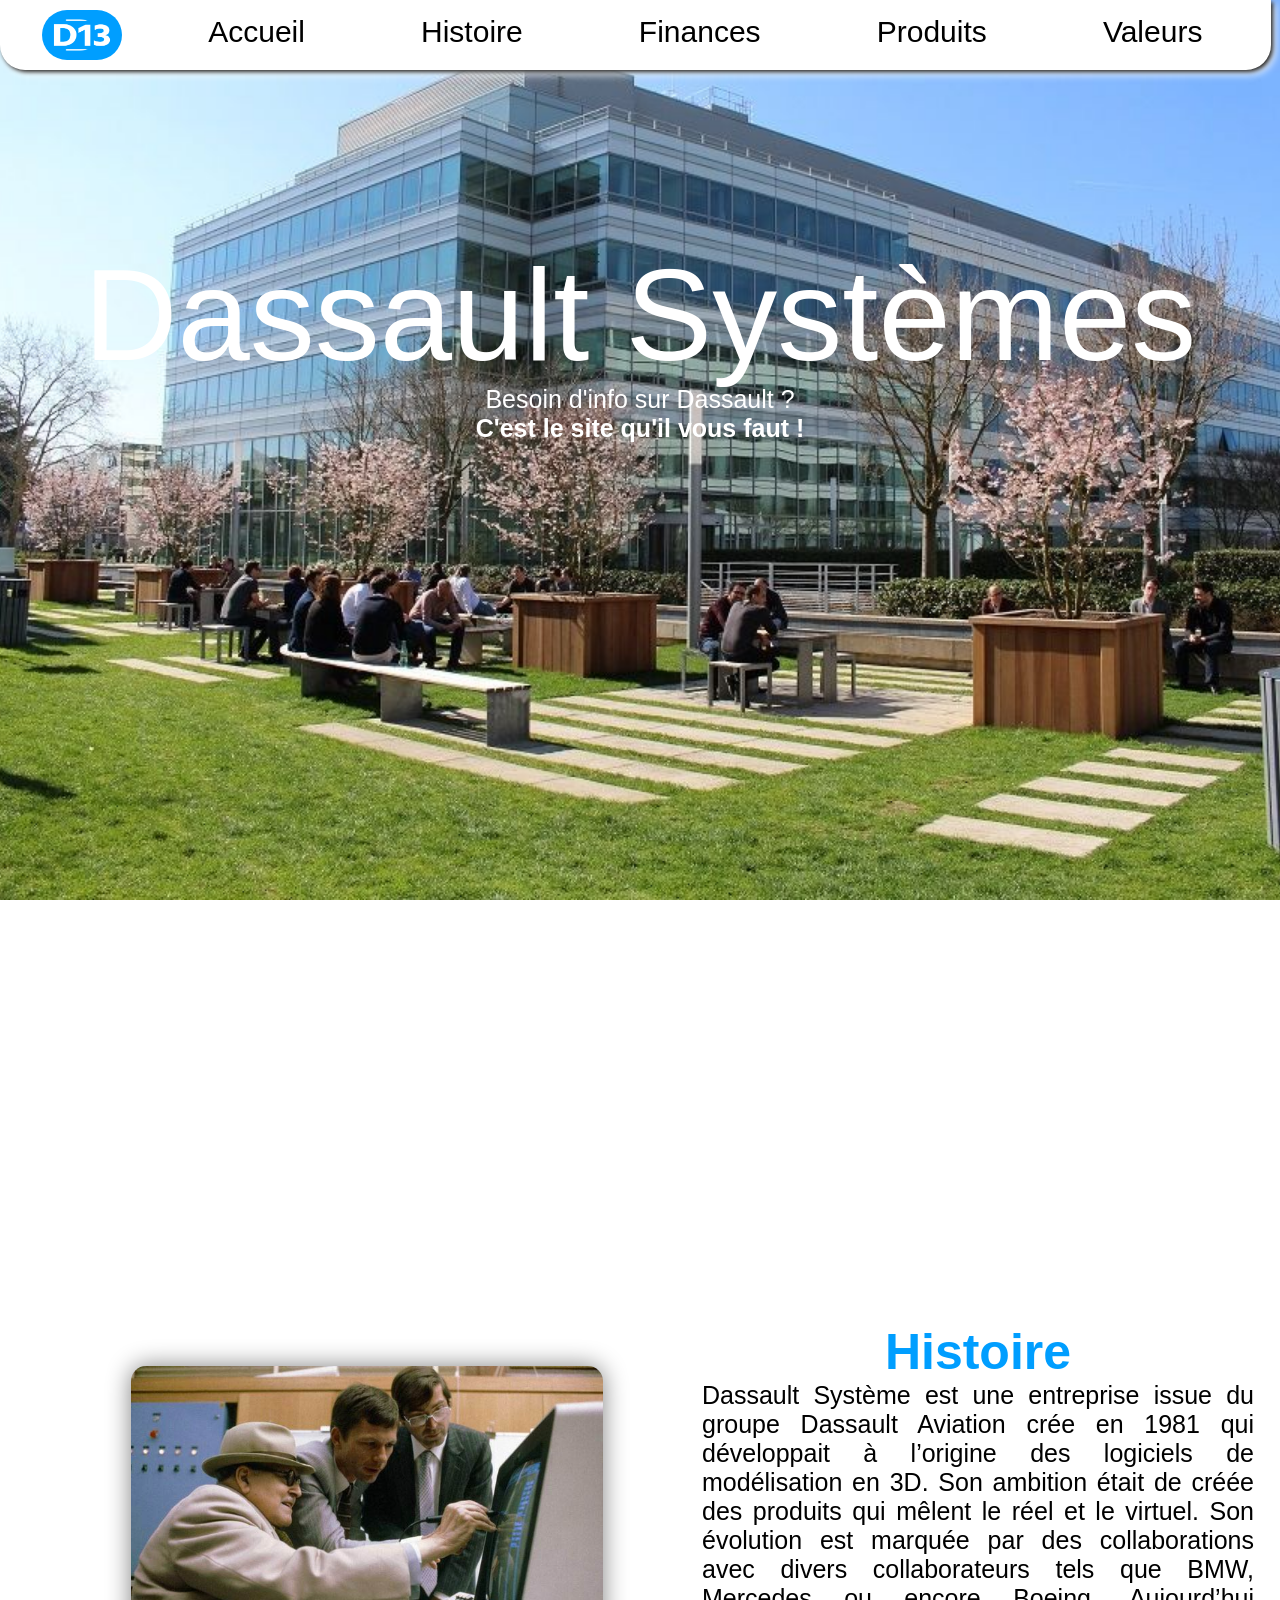
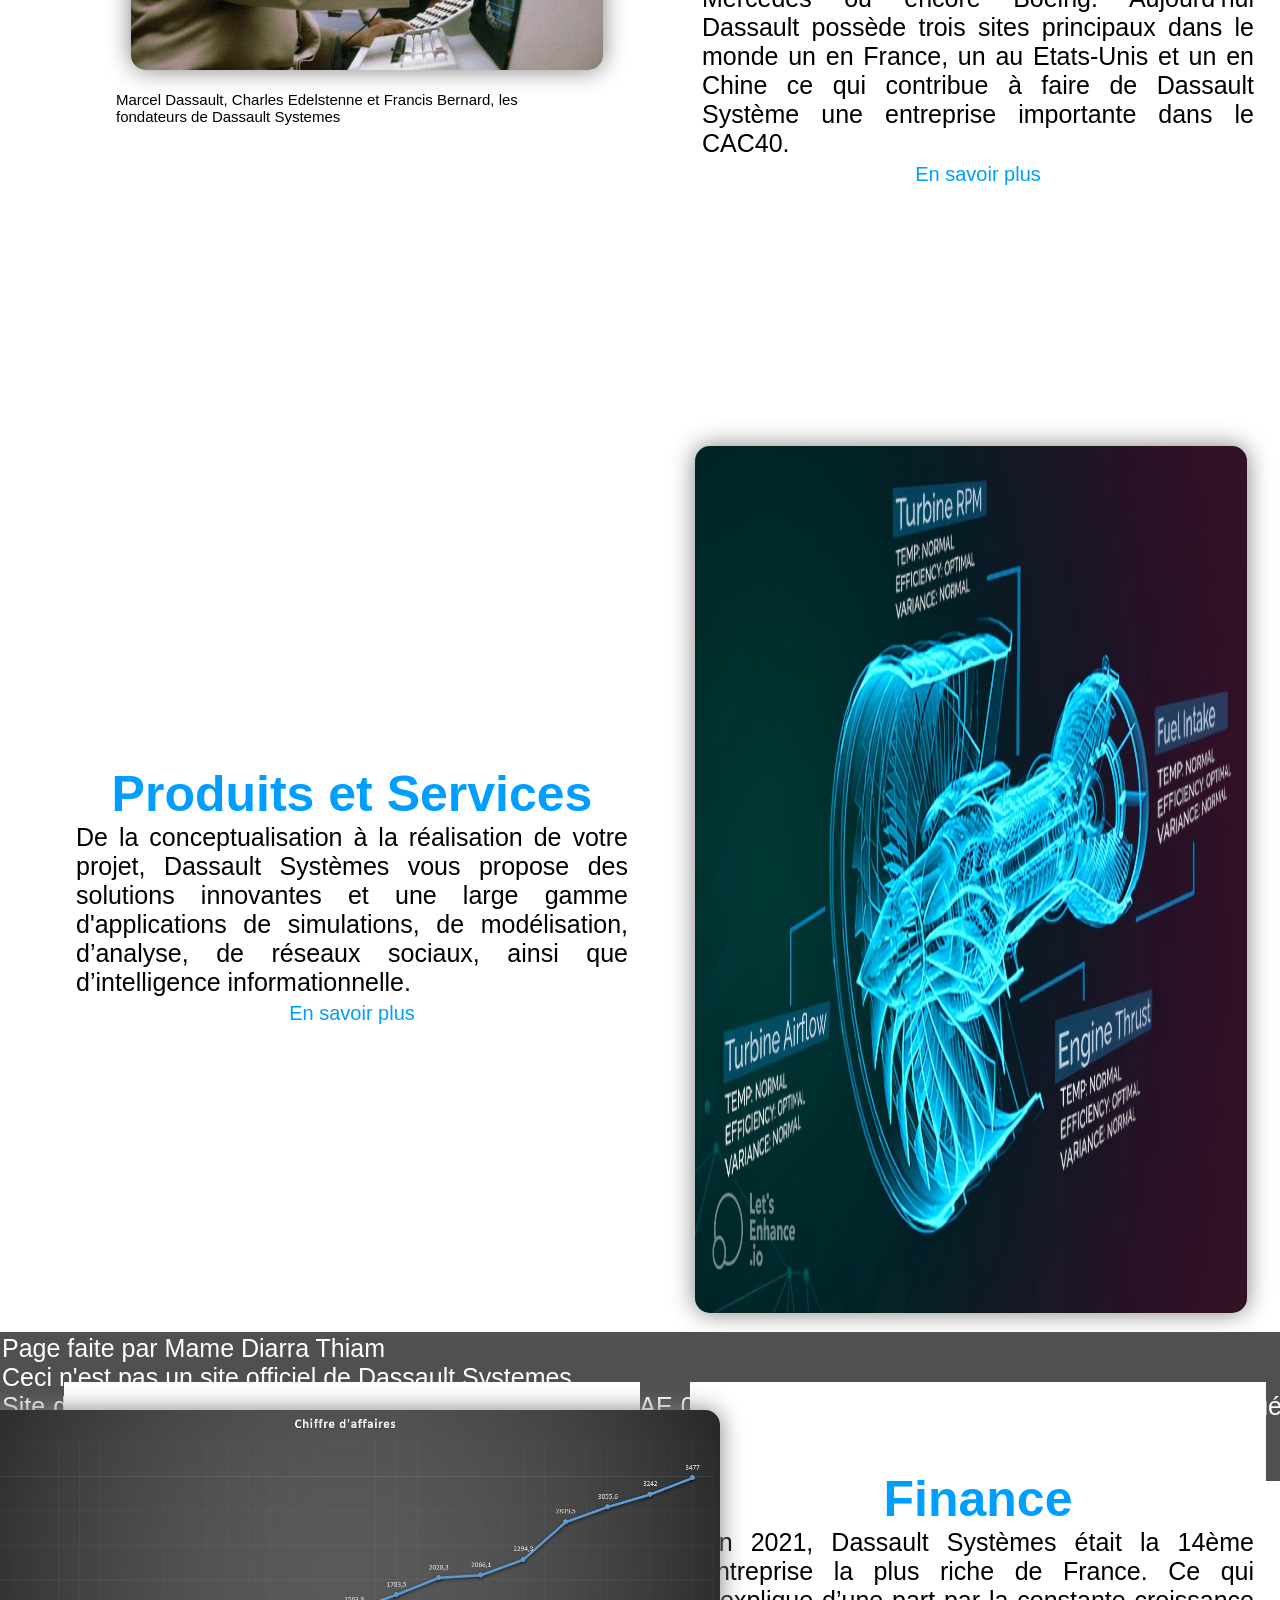
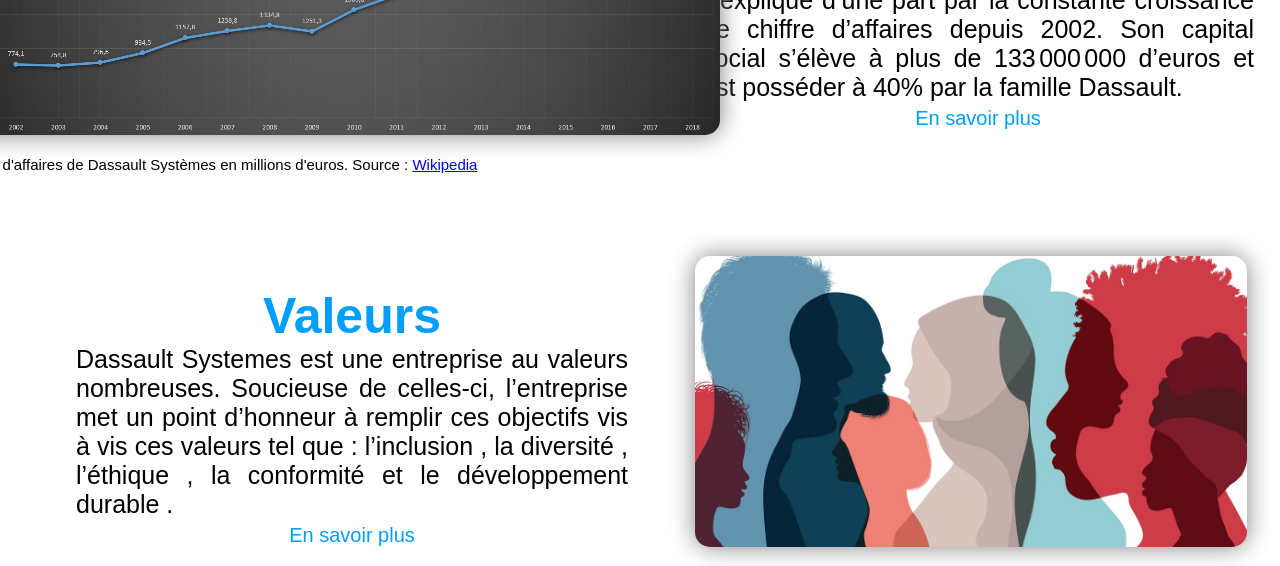
==== index.html @ 816ab28d "Merge branch 'dev2' of https://github.com/Degree13/degree13.github.io into dev2" ====
<!DOCTYPE html>
<html lang="fr">
<head>
    <meta charset="UTF-8">
    <link href="Accueil/Styles/styles_accueil.css" rel="stylesheet" type="text/css">
    <title>Accueil</title>
    <link rel="icon" type="image/x-icon" href="favicon.ico">
</head>
<body>
    <nav class="menu">
        <img class="logo" src="Accueil/Divers/logo.png" alt="logo" width="50px" height="50px">
        <a class="item" href="index.html" color=black>
            Accueil
            <div class="souligne"></div>
        </a>
        <a class="item" href="Histoire/histoire.html" color:black>
            Histoire
            <div class="souligne"></div>
        </a>
            
        <a class="item" href="Finances/finances.html" color:black>
            Finances
            <div class="souligne"></div>
        </a>
        <a class="item" href="Produits/produits.html" color:black>
            Produits
            <div class="souligne"></div>
        </a>
        <a class="item" href="Valeurs/valeurs.html" color:black>
            Valeurs
            <div class="souligne"></div>
        </a>
    </nav>

    <div class="contenant_premier_page">
        <div class="parallax"></div>
        <div class="titre_article">
            Dassault Systèmes
        </div>
        <div class="texte_article">
            Besoin d'info sur Dassault ? <br>
           <strong>C'est le site qu'il vous faut !</strong> 
        </div>
    </div>

    <ul class="grid">
        <li>
            <figure>
            <p>
                <img class="image" src="Accueil/Divers/histoire-dassault-systeme.jpg" alt="image en lien avec l'histoire de Dassault" />
                <figcaption>
                    Marcel Dassault, Charles Edelstenne et Francis Bernard, les fondateurs de Dassault Systemes
                </figcaption>
            </p>
            </figure>
        </li>
        <li>
            <div class="text">
                <h3>Histoire </h3>
                <p>
                    Dassault Système est une entreprise issue du groupe Dassault Aviation crée en 1981 qui développait à l’origine des logiciels de modélisation en 3D. Son ambition était de créée des produits qui mêlent le réel et le virtuel. Son évolution est marquée par des collaborations avec divers collaborateurs tels que BMW, Mercedes ou encore Boeing. Aujourd’hui Dassault possède trois sites principaux dans le monde un en France, un au Etats-Unis et un en Chine ce qui contribue à faire de Dassault Système une entreprise importante dans le CAC40.    
                </p>
                <a href="Histoire/histoire.html" class="lire_suite">En savoir plus</a>
            </div>
        </li>

        <li>
            <div class="text">
                <h3>Produits et Services </h3>
                <p> 
                    De la conceptualisation à la réalisation de votre projet, Dassault Systèmes vous propose des solutions innovantes et une large gamme d'applications de simulations, de modélisation, d’analyse, de réseaux sociaux, ainsi que d’intelligence informationnelle.
                </p>
                <a href="Produits/produits.html" class="lire_suite">En savoir plus</a>
            </div>

        </li>
        <li>
            <img class="image" src="Accueil/Divers/produits-dassault-systeme.jpg" alt="image en lien avec le texte à gauche" />
        </li>
        

        <li>
            <figure>
                <p>
                    <img class="image_finance" src="Accueil/Divers/finance-dassault-systeme.jpg" alt="image en lien avec le texte à gauche" />
                    <figcaption>
                    Chiffre d'affaires de Dassault Systèmes en millions d'euros. 
                    Source : <a href="https://fr.wikipedia.org/wiki/Dassault_Syst%C3%A8mes">Wikipedia</a>
                    </figcaption>
                </p>
            </figure>  
        </li>
        <li>
            <div class="text">
                <h3>Finance </h3>
                <p>  
                    En 2021, Dassault Systèmes était la 14ème entreprise la plus riche de France. Ce qui s’explique d’une part par la constante croissance de chiffre d’affaires depuis 2002. Son capital social s’élève à plus de 133 000 000 d’euros et est posséder à 40% par la famille Dassault. 
                    
                </p>
                <a href="Finances/finances.html" class="lire_suite">En savoir plus</a>
            </div>
        </li>

        <li>
            <div class="text">
                <h3>Valeurs </h3>
                <p>
                    Dassault Systemes est une entreprise au valeurs nombreuses. Soucieuse de celles-ci, l’entreprise met un point d’honneur à remplir ces objectifs vis à vis ces valeurs tel que : l’inclusion , la diversité , l’éthique , la conformité et le développement durable .
                </p>
                <a href="Valeurs/valeurs.html" class="lire_suite">En savoir plus</a>
            </div>
        </li>
        <li>
            <img class="image" src="Accueil/Divers/valeurs-dassault-systeme.jpg" alt="image en lien avec le texte à gauche" />    
        </li>
       </ul>

       <footer>
            <p class="p_footer">
                Page faite par Mame Diarra Thiam <br>
                Ceci n'est pas un site officiel de Dassault Systemes <br>
                Site de présentation de Dassault Systemes fait pour la SAE 05-06 de 2022 par le groupe 13 de la S1C1 constitué de : <br>
                Arthur , Manon , Mame Diarra et Noah
            </p>
       </footer>

</body>
</html>
---- Accueil/Styles/styles_accueil.css ----
@font-face{
    font-family: '3ds';
    src: url('3ds Regular.ttf');
}

body{
    font-family: "3ds", Arial , sans-serif;
    margin: 0;
}


.menu{
    color: #009eff;
    width : 97.7vw;
    display: flex;
    justify-content: space-around;
    border: 2px;
    font-size: 30px;
    overflow: hidden;
    padding: 10px;
    background-color: white;
    position:fixed;
    z-index: 500;
    border-radius: 0px 0px 25px 25px;
    box-shadow: 2px 2px 4px rgb(35, 35, 35), 4px 4px 8px rgb(255, 255, 255);
}

.item{
    text-decoration: none;
    margin-top:5px;
    margin-right:30px;
    margin-left:30px;
    color:black;
    text-justify: auto;
}

.logo{
    display: flex;
    min-width: 80px;
    min-height: 50px;
    padding: 0%;
    margin-left: 4px;
    border-radius: 25px 25px 25px 25px;
    width:50px;
    height:50px;
}

.souligne{
    height: 3px;
    background-color: #009eff;
    width: 0;
    transition: 1s;
}

a:hover>.souligne{
    width: 100%;
}

.parallax{
    background-image: url("../Divers/campus-dassault-systeme.jpg");
    min-height: 100vh; 
    background-attachment: fixed;
    background-position: center;
    background-repeat: no-repeat;
    background-size: cover;
  }

.titre-article{
    position: absolute;
    color: white;
    font-size: 80px;
    white-space: nowrap;
    position: absolute;
    top: 55%;
    left: 50%;
    transform: translate(-50%, -50%);
    text-shadow: 2px 2px 4px rgb(35, 35, 35), 4px 4px 8px rgb(255, 255, 255);
}

.image_article{
    width: 100%;
    height: 50%;
    filter: brightness(70%);
    margin-bottom: -100px;
}

.contenant_premier_page{
    position: relative;
    text-align: center;
    margin-bottom: 200px;
}

.titre_article{
    position: absolute;
    text-align: center;
    top: 35%;
    left: 50%;
    transform: translate(-50%, -50%);
    color: white;
    font-family: Arial;
    font-size: 130px;
    white-space: nowrap;
}

.texte_article{
    position: absolute;
    top : 46%;
    left: 50%;
    transform: translate(-50%, -50%);
    color: white;
    font-family: Arial;
    font-size: 25px;
}

h3{
    font-size: 50px;
    text-align: left;
    color: #009eff;
    padding-top: 4%;
    margin: 0;
    text-align: center;
}

p{
    font-size: 25px;
    text-align: justify;
    margin: 0;
}

figcaption {
    color: #000000;
    text-align: left;
    font-size: 15px;
    margin-top: 0px;
    margin-bottom: 0px;
}

.image{
    margin: 0 30px 15px 15px;
    width: 100%;
    height: 100%;
    display: flex;
    display: inline-block;
    border-radius: 15px 15px 15px 15px;
    text-align: center;
    filter: drop-shadow(0 0 0.75rem gray);
}

footer{
    background:#505050;
    width:100%;
    height:auto;
    text-align: center;
    color: white;
    bottom: 0;
    margin-top: 50px;
    margin-bottom: -15px;
    padding: 2px;
}

.lire_suite{
    color: #009eff;
    background: white ;
    border: 1px solid transparent;
    text-decoration: none;
    border-radius: 10px 10px 10px 10px;
    font-size: 20px;
    padding: 4px;
    justify-content: center;
    display: flex;
}

.lire_suite:hover{
    background-color:#009eff ;
    color: white;
    border-radius: 5px 5px 5px 5px;
}

.grid{
    display:grid; /* le fameux */
    grid-template-columns:50% 50%; /* 3 colonnes de largeur différente */
    grid-template-rows:50% 50%; /* 2 rangées */
    grid-gap:12px; /* gouttière   */
    gap:12px; /* gouttière (mettre les deux lignes)*/
    padding:0; 
    margin-left: 5%;
    margin-right: 5%;
    margin-top: 0;
    margin-bottom: 0;
    grid-gap: 50px;
  }
  
.grid>li{
    padding:12px;
    margin:0;
    background: white;
    margin:0;
    display:flex;
    justify-content: center;
    align-items: center;
}

.text{
    vertical-align: middle;
}

.image_finance{
    margin: 0 30px 15px 15px;
    width: 750px;
    height: 325px;
    display: flex;
    display: inline-block;
    border-radius: 15px 15px 15px 15px;
    text-align: center;
    filter: drop-shadow(0 0 0.75rem gray);
}
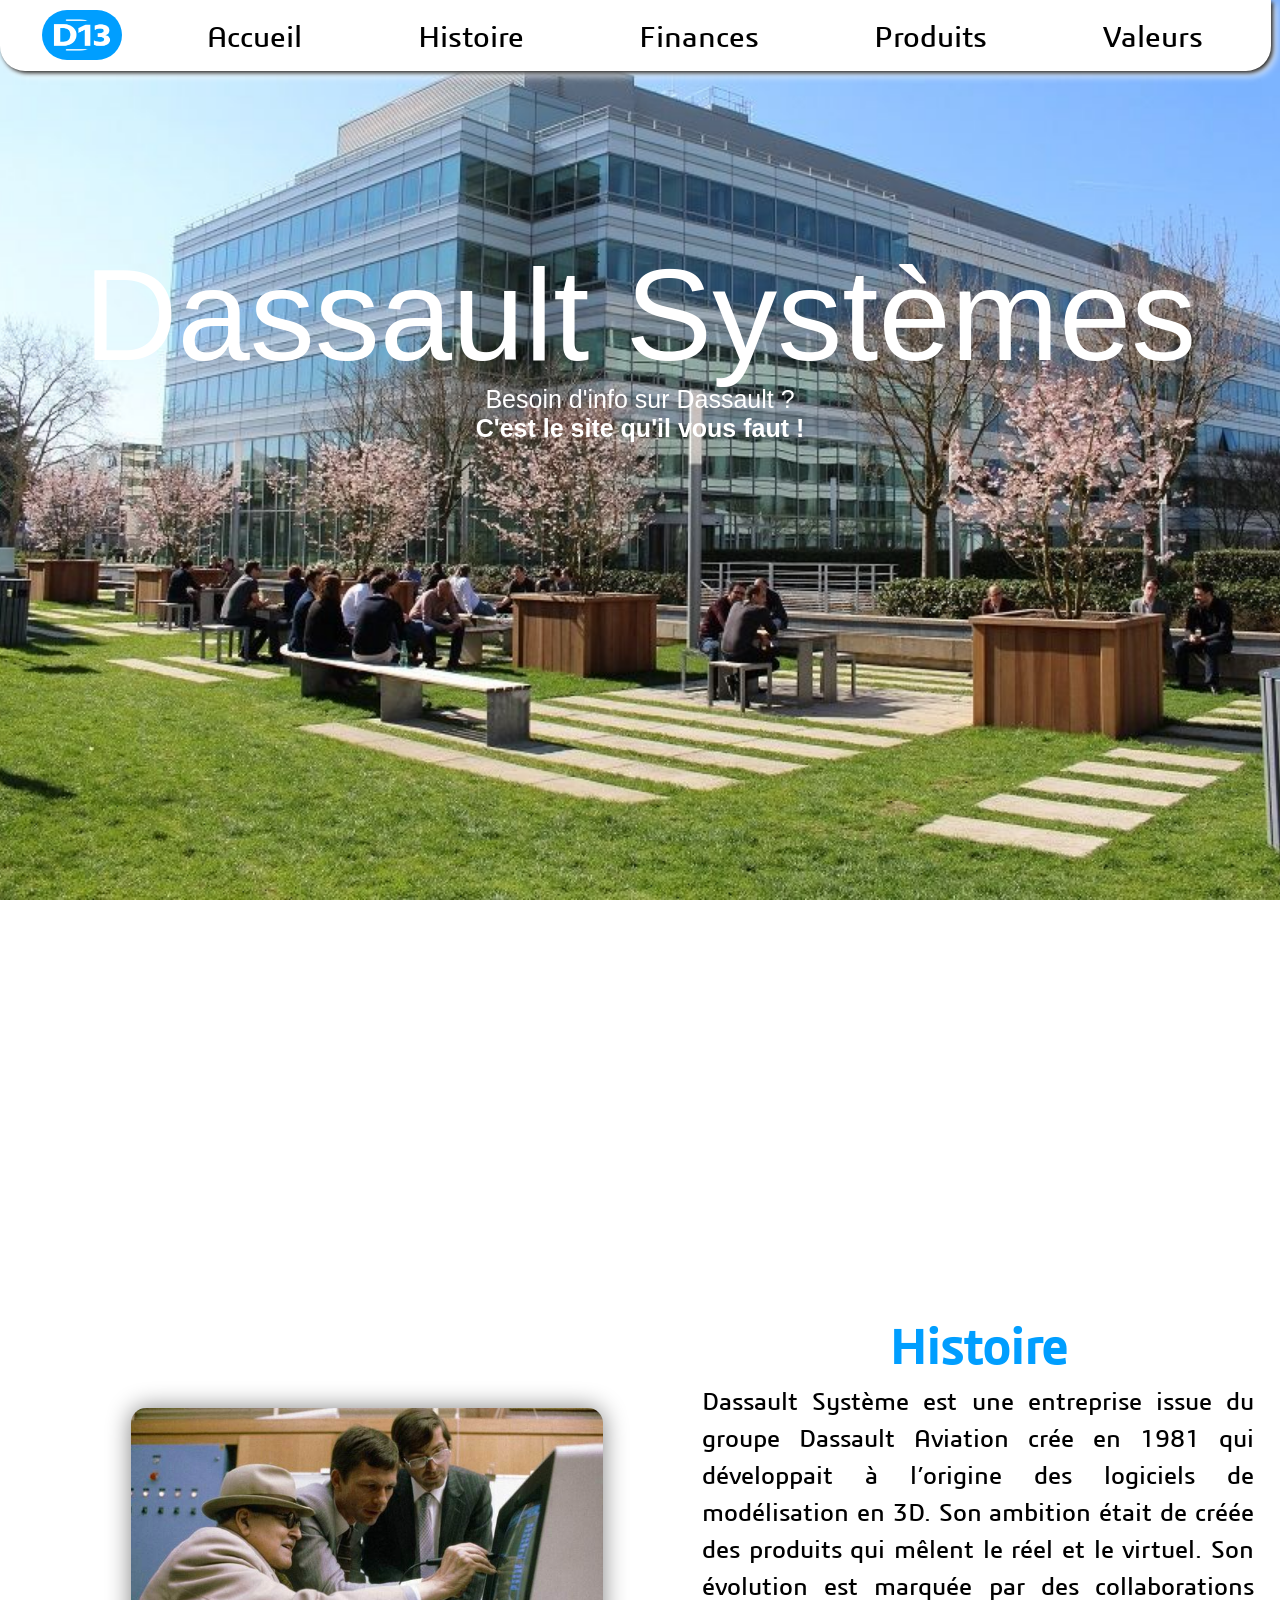
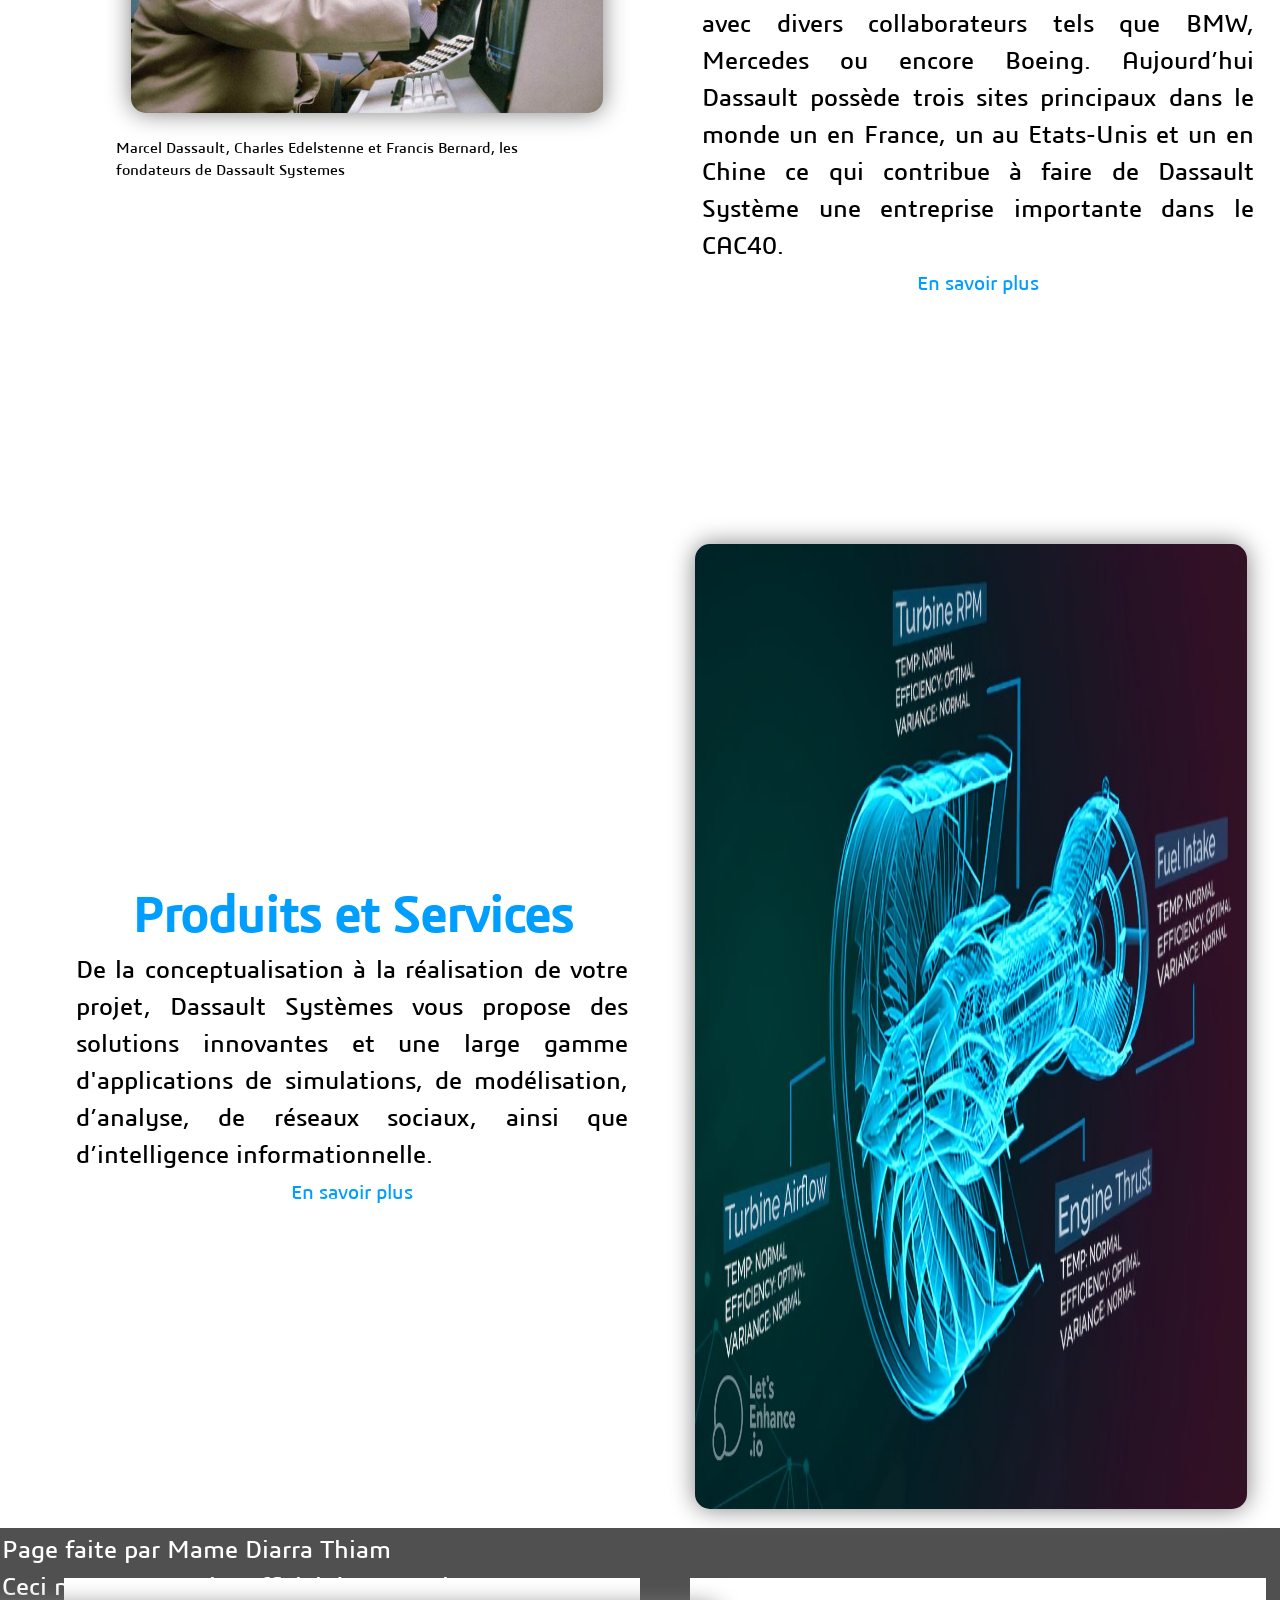
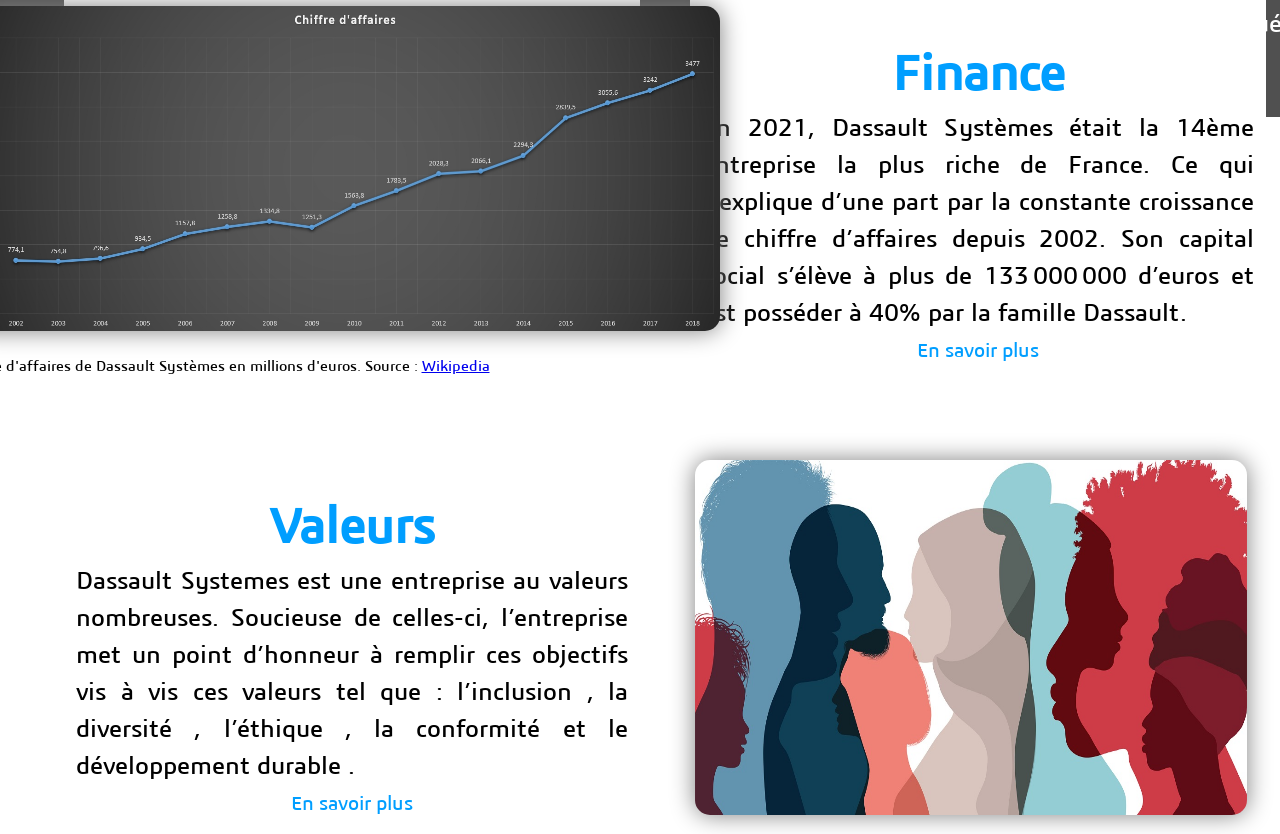
==== commit bcfdf404: "V Final 1" ====
--- a/index.html
+++ b/index.html
@@ -4,7 +4,6 @@
     <meta charset="UTF-8">
     <link href="Accueil/Styles/styles_accueil.css" rel="stylesheet" type="text/css">
     <title>Accueil</title>
-    <link rel="icon" type="image/x-icon" href="favicon.ico">
 </head>
 <body>
     <nav class="menu">
--- a/Accueil/Styles/styles_accueil.css
+++ b/Accueil/Styles/styles_accueil.css
@@ -7,7 +7,6 @@
     font-family: "3ds", Arial , sans-serif;
     margin: 0;
 }
-
 
 .menu{
     color: #009eff;
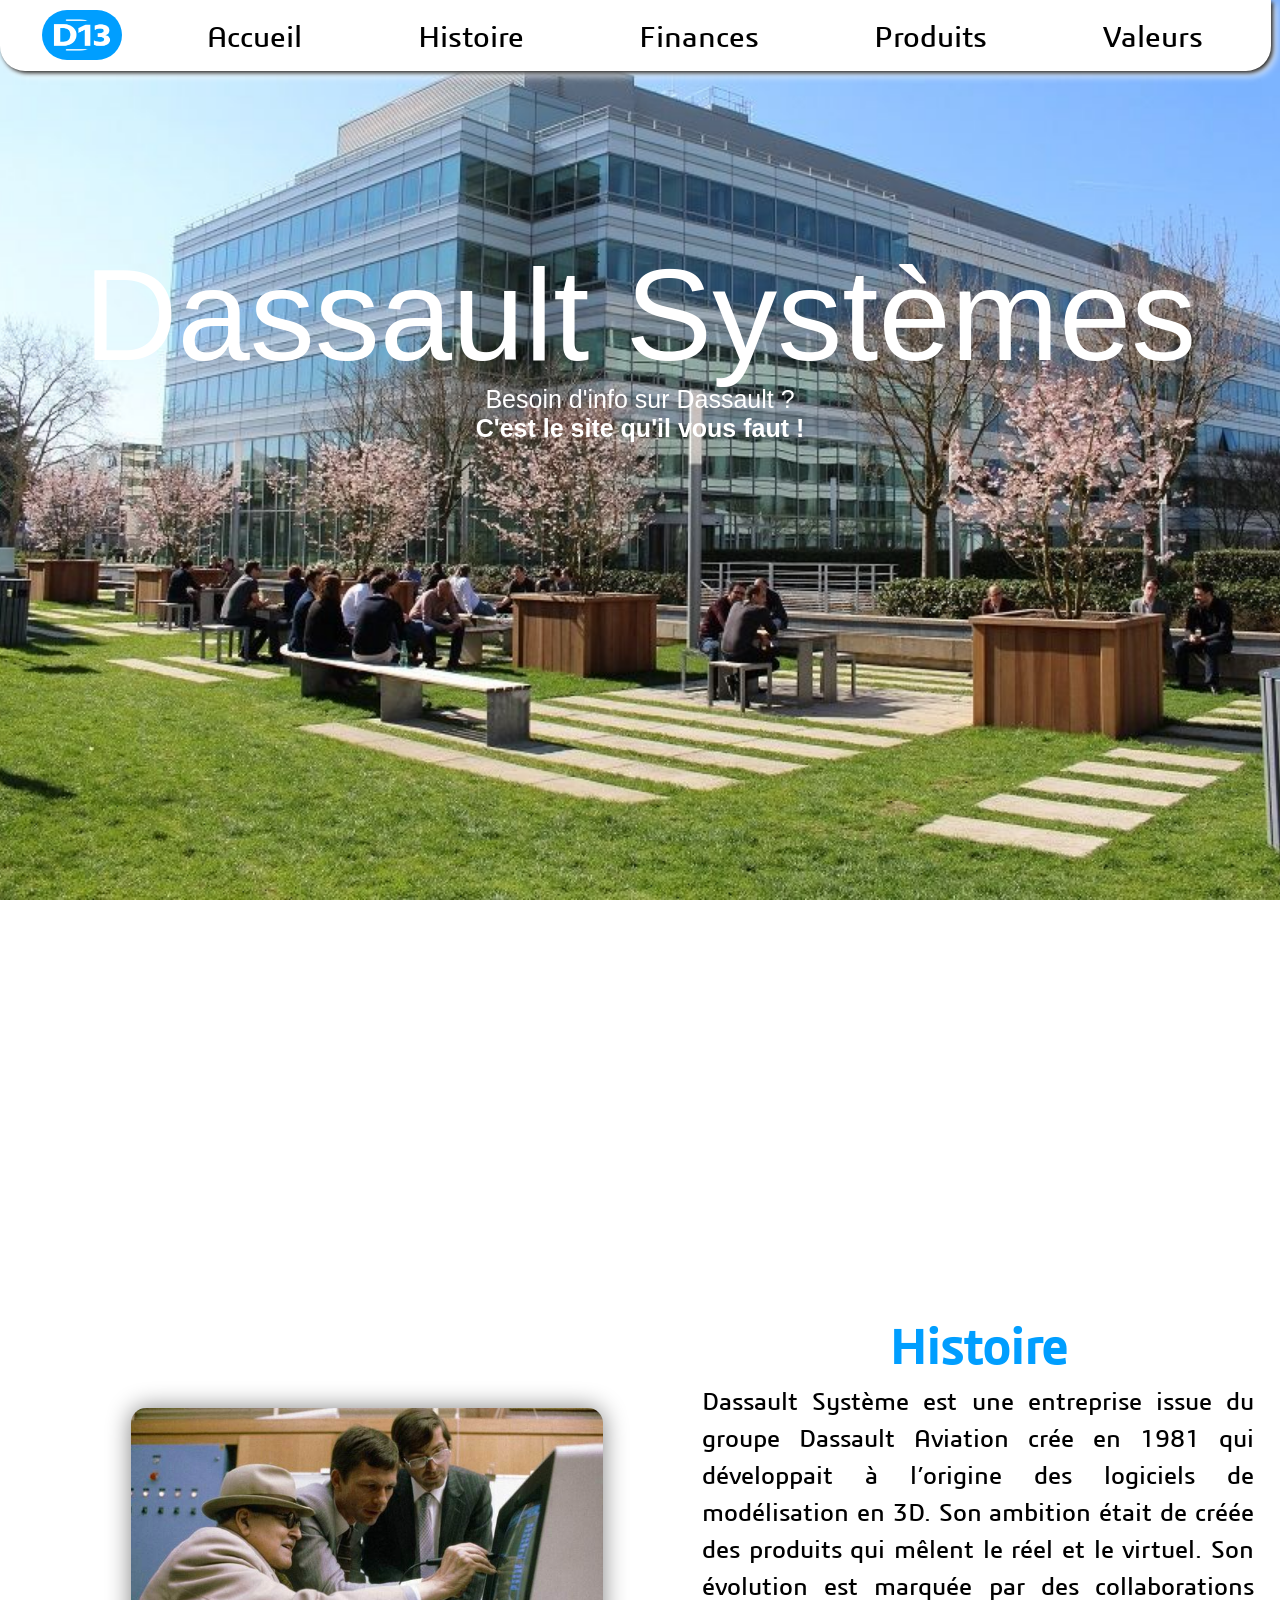
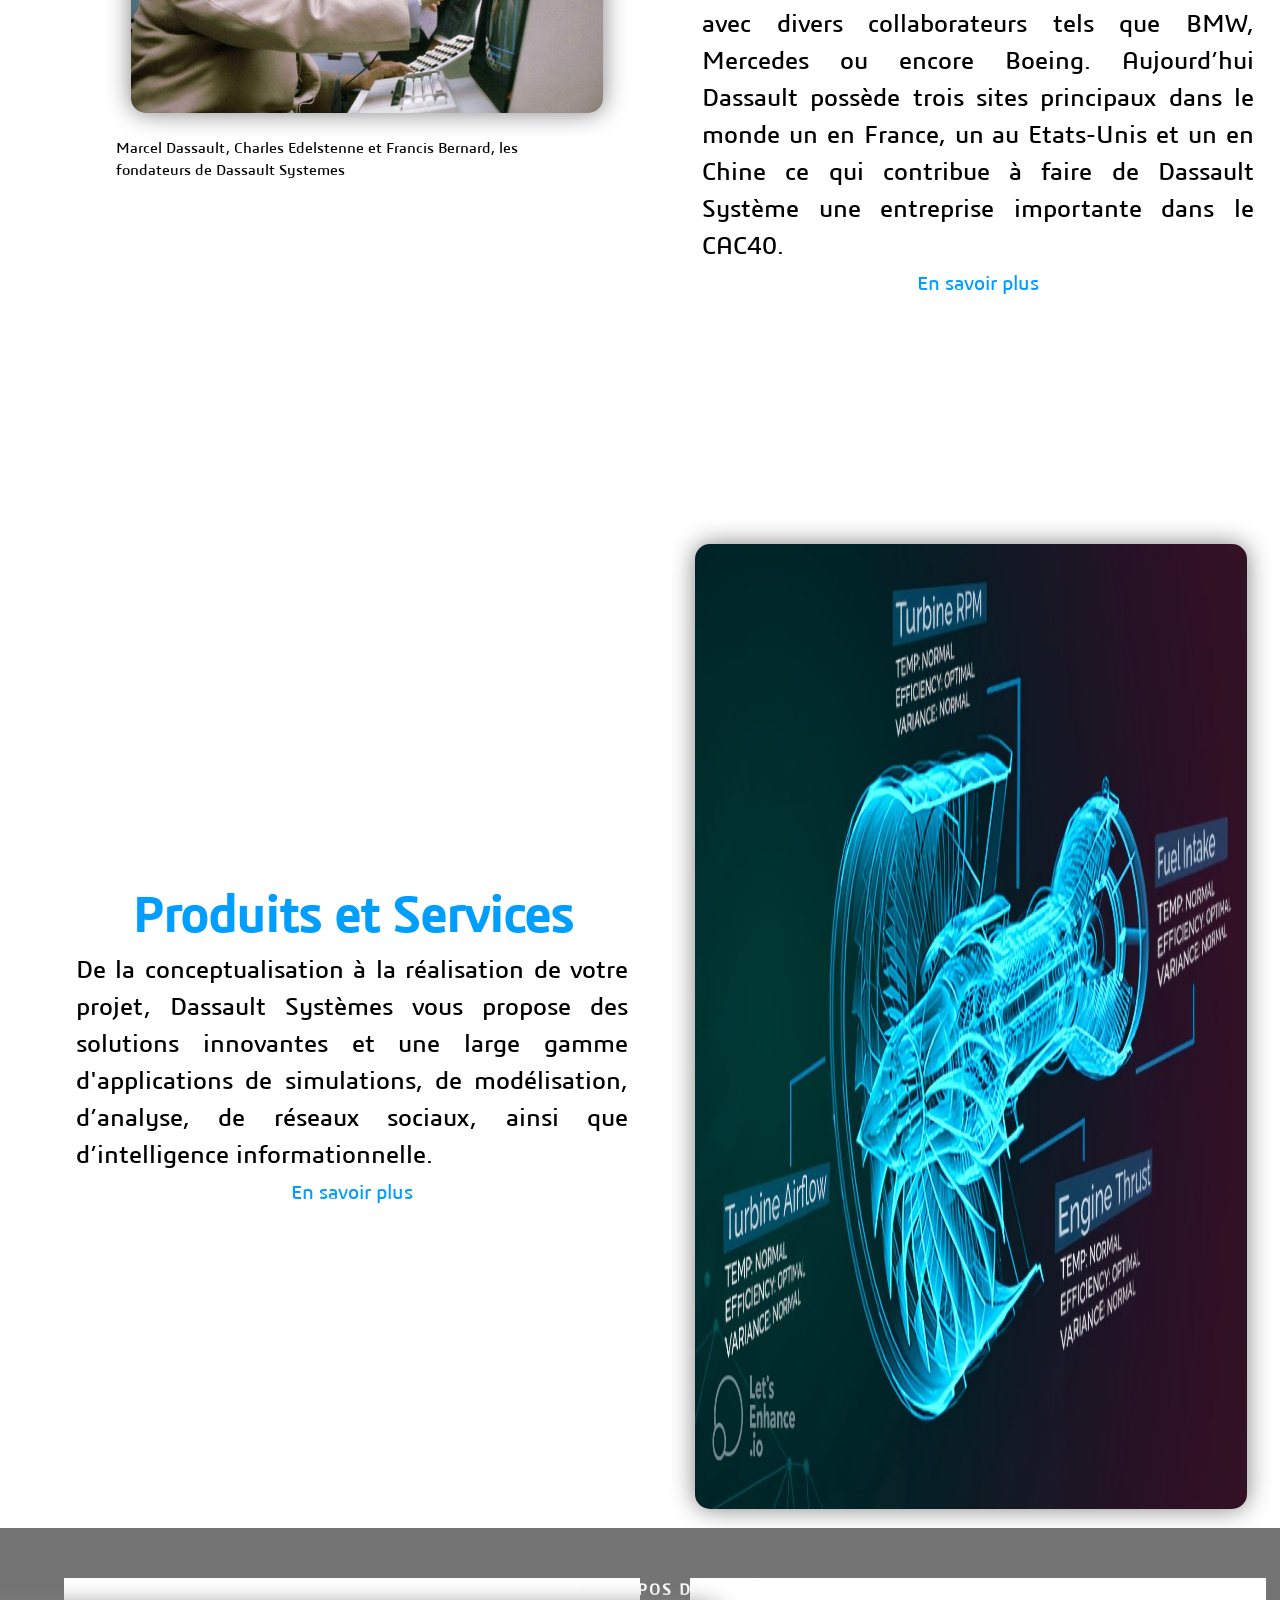
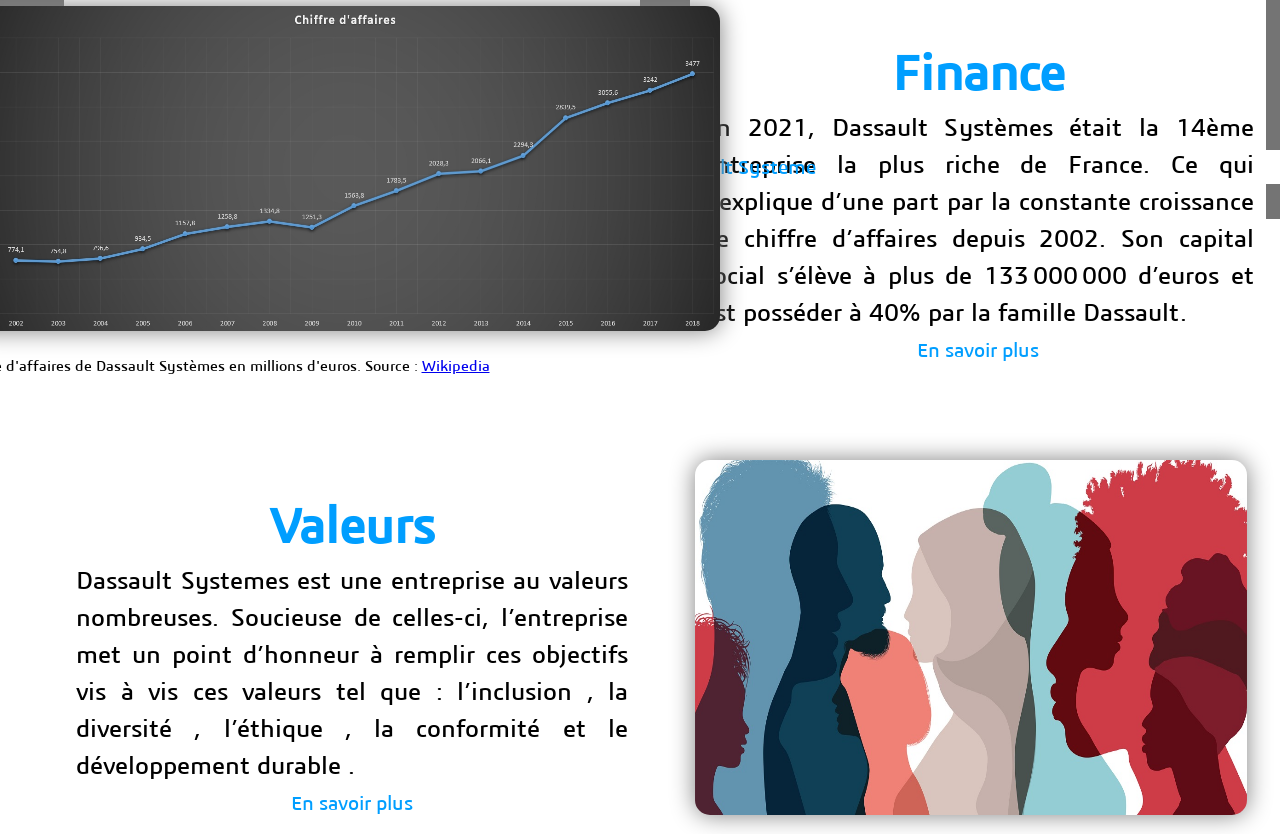
==== commit 307491f8: "Final Version 5 Noah" ====
--- a/index.html
+++ b/index.html
@@ -4,6 +4,7 @@
     <meta charset="UTF-8">
     <link href="Accueil/Styles/styles_accueil.css" rel="stylesheet" type="text/css">
     <title>Accueil</title>
+    <link rel="icon" type="image/x-icon" href="favicon.ico">
 </head>
 <body>
     <nav class="menu">
@@ -112,16 +113,25 @@
         <li>
             <img class="image" src="Accueil/Divers/valeurs-dassault-systeme.jpg" alt="image en lien avec le texte à gauche" />    
         </li>
-       </ul>
+    </ul>
 
        <footer>
-            <p class="p_footer">
-                Page faite par Mame Diarra Thiam <br>
-                Ceci n'est pas un site officiel de Dassault Systemes <br>
-                Site de présentation de Dassault Systemes fait pour la SAE 05-06 de 2022 par le groupe 13 de la S1C1 constitué de : <br>
-                Arthur , Manon , Mame Diarra et Noah
-            </p>
-       </footer>
+        <div class="container">
+          <div class="row">
+            <div class="col-sm-12 col-md-6">
+            </div>
+    
+            <div class="col-xs-6 col-md-3">
+              <h6>A Propos de nous</h6>
+              <p class="text-justify"> "Dassault Systèmes, leader mondial de l'innovation durable" </p><br>
+              <p class="text-justify">Ceci n'est pas un site officiel de Dassault Systeme<i><br>
+                Cette page a été réalisée par Mame Diarra THIAM</i></p>
+              <ul class="footer-links">
+                <li><a href="https://www.3ds.com/fr/about-3ds/contact-information" class="lire_suite"> Contacter Dassault Systeme </a></li></ul>
+          </div>
+        </div>
+        </div>
+    </footer>
 
 </body>
 </html>
--- a/Accueil/Styles/styles_accueil.css
+++ b/Accueil/Styles/styles_accueil.css
@@ -7,6 +7,7 @@
     font-family: "3ds", Arial , sans-serif;
     margin: 0;
 }
+
 
 .menu{
     color: #009eff;
@@ -214,3 +215,47 @@
     filter: drop-shadow(0 0 0.75rem gray);
 }
 
+footer {
+    background-color: #747474;
+    padding:45px 0 20px;
+    font-size:15px;
+    line-height:24px;
+    color:white;
+    padding-left:30px;
+    border-top-color:#bbb;
+    opacity:1;
+  }
+
+  footer hr.small {
+    margin:20px 0
+  }
+  footer h6 {
+    color:rgb(255, 254, 254);
+    font-size:16px;
+    text-transform:uppercase;
+    margin-top:5px;
+    letter-spacing:2px
+  }
+
+  .copyright-text
+  {
+    margin:0
+  }
+  @media (max-width:991px)
+  {
+  footer [class^=col-]
+    {
+      margin-bottom:30px
+    }
+  }
+  @media (max-width:767px)
+  {
+  footer
+    {
+      padding-bottom:0
+    }
+  footer .copyright-text,footer
+    {
+      text-align:center
+    }
+  }
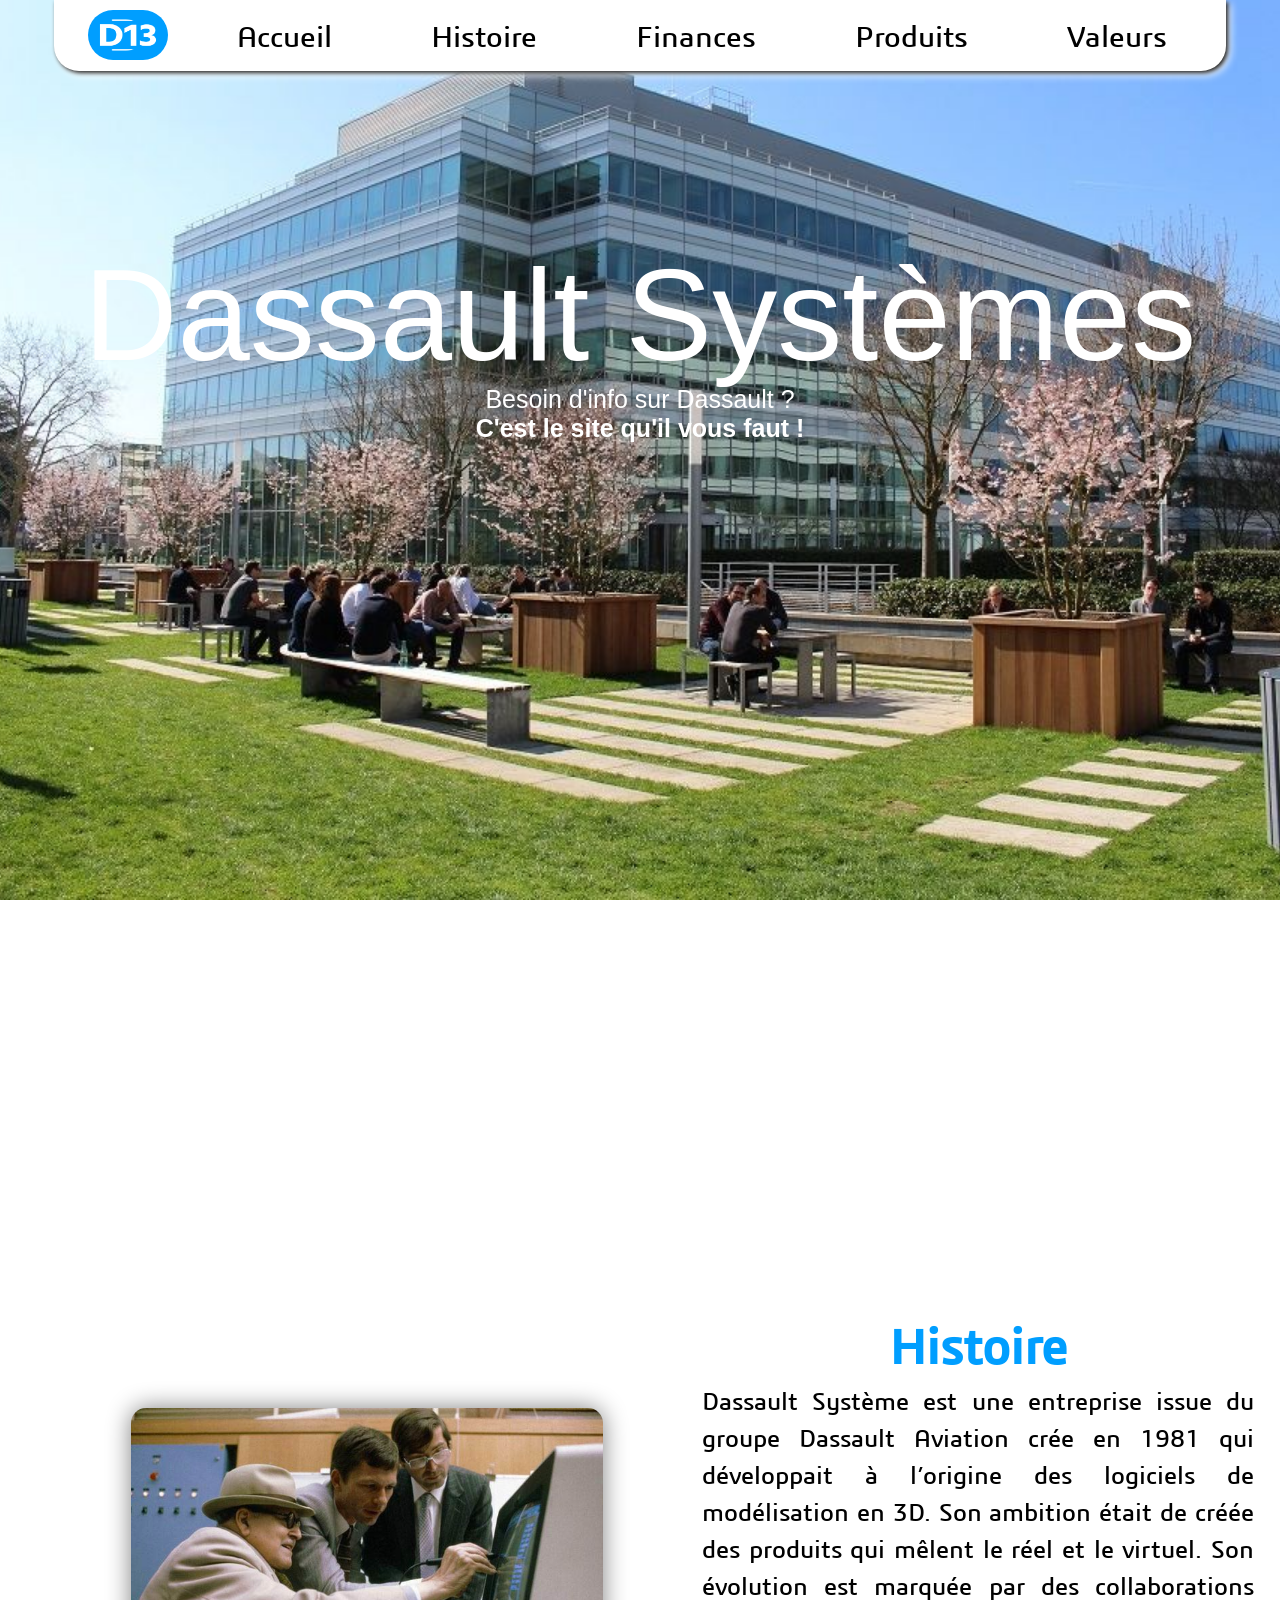
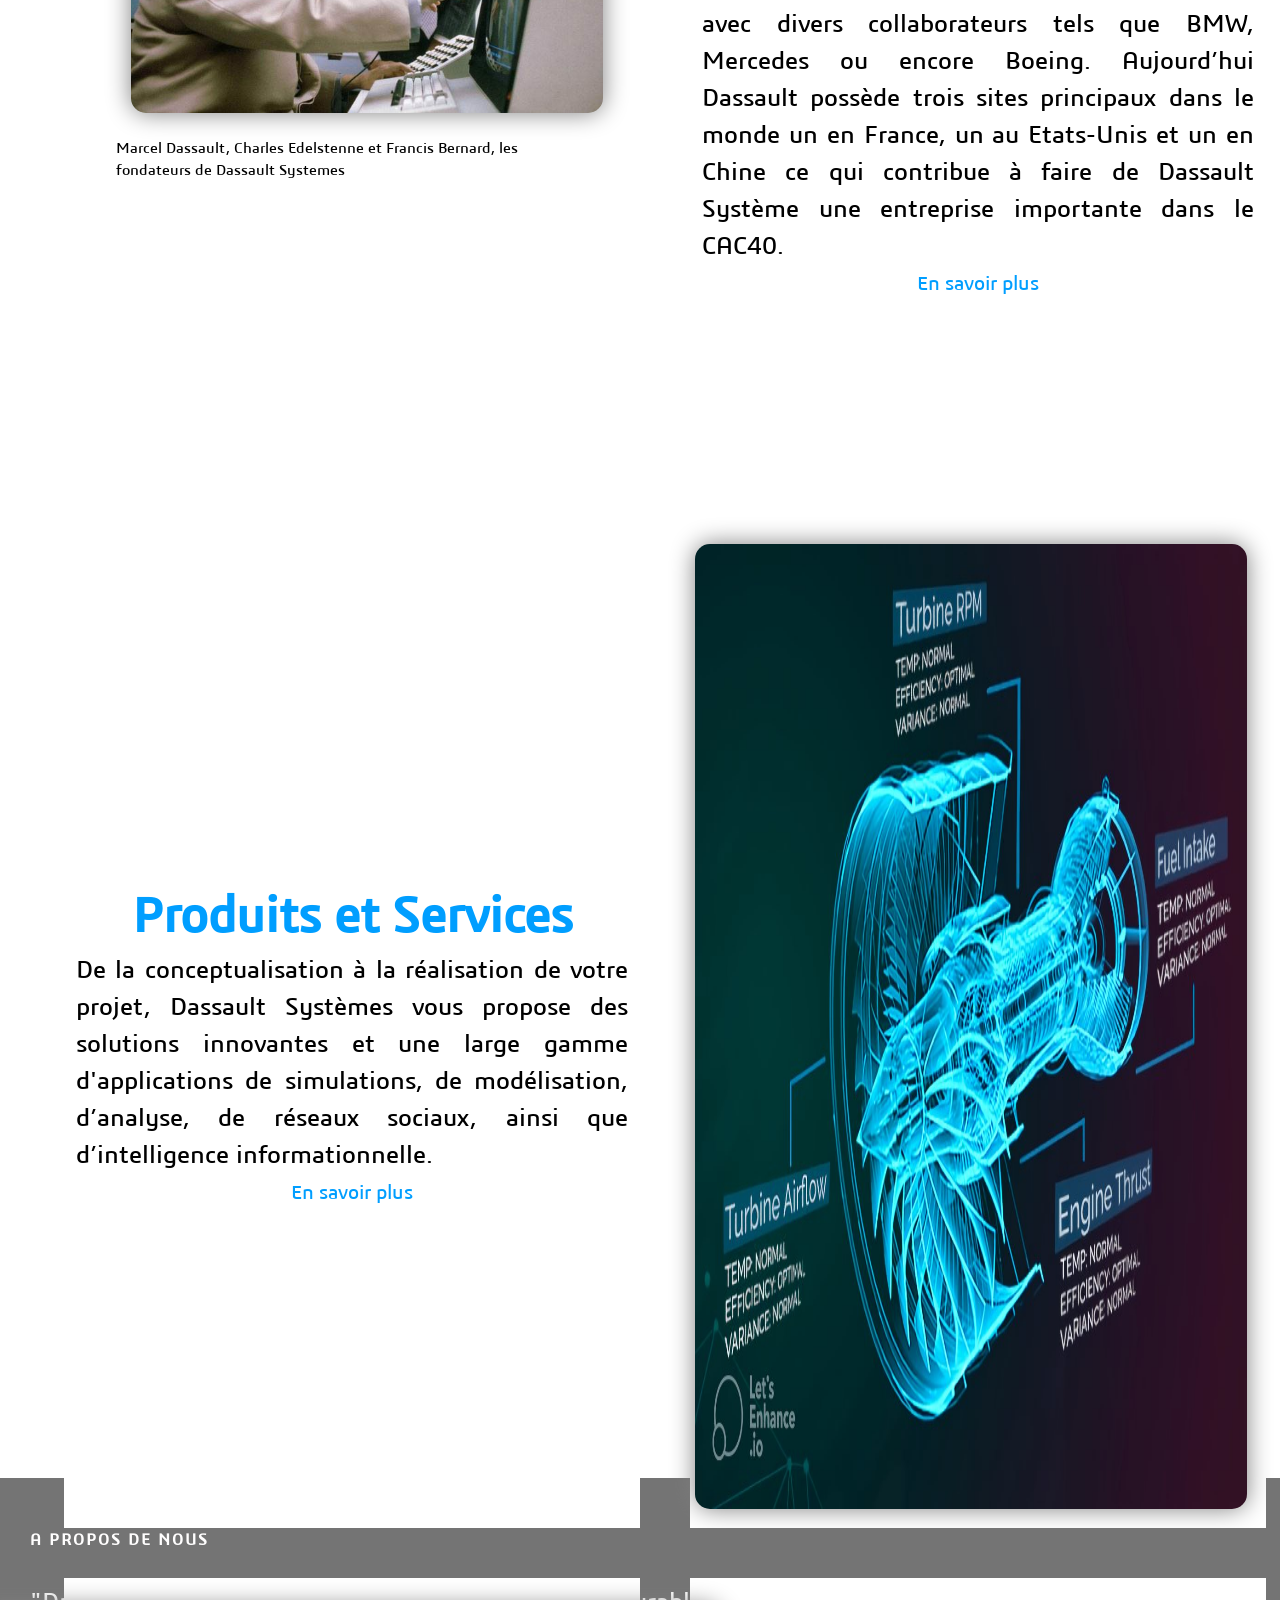
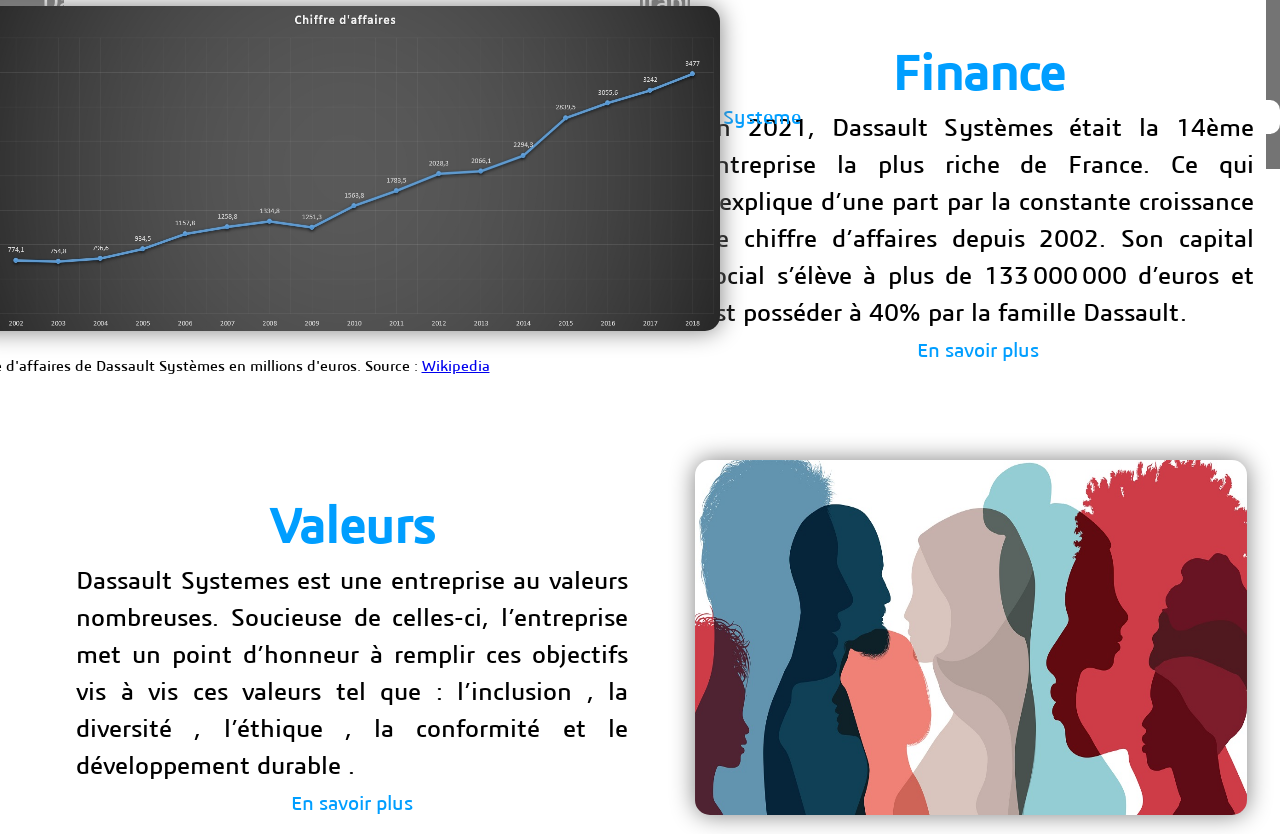
==== commit d3d0c791: "version 2 pas fini" ====
--- a/index.html
+++ b/index.html
@@ -7,30 +7,32 @@
     <link rel="icon" type="image/x-icon" href="favicon.ico">
 </head>
 <body>
-    <nav class="menu">
-        <img class="logo" src="Accueil/Divers/logo.png" alt="logo" width="50px" height="50px">
-        <a class="item" href="index.html" color=black>
-            Accueil
-            <div class="souligne"></div>
-        </a>
-        <a class="item" href="Histoire/histoire.html" color:black>
-            Histoire
-            <div class="souligne"></div>
-        </a>
-            
-        <a class="item" href="Finances/finances.html" color:black>
-            Finances
-            <div class="souligne"></div>
-        </a>
-        <a class="item" href="Produits/produits.html" color:black>
-            Produits
-            <div class="souligne"></div>
-        </a>
-        <a class="item" href="Valeurs/valeurs.html" color:black>
-            Valeurs
-            <div class="souligne"></div>
-        </a>
-    </nav>
+    <div class="container-menu">
+        <nav class="menu">
+            <img class="logo" src="Accueil/Divers/logo.png" alt="logo">
+            <a class="item" href="index.html">
+                Accueil
+                <div class="souligne"></div>
+            </a>
+            <a class="item" href="Histoire/histoire.html">
+                Histoire
+                <div class="souligne"></div>
+            </a>
+                
+            <a class="item" href="Finances/finances.html">
+                Finances
+                <div class="souligne"></div>
+            </a>
+            <a class="item" href="Produits/produits.html">
+                Produits
+                <div class="souligne"></div>
+            </a>
+            <a class="item" href="Valeurs/valeurs.html">
+                Valeurs
+                <div class="souligne"></div>
+            </a>
+        </nav>
+    </div>
 
     <div class="contenant_premier_page">
         <div class="parallax"></div>
--- a/Accueil/Styles/styles_accueil.css
+++ b/Accueil/Styles/styles_accueil.css
@@ -10,9 +10,11 @@
 
 
 .menu{
+    margin-right: auto;
+    margin-left: auto;
     color: #009eff;
-    width : 97.7vw;
-    display: flex;
+    width : 90vw;
+    display: inline-flex;
     justify-content: space-around;
     border: 2px;
     font-size: 30px;
@@ -25,6 +27,11 @@
     box-shadow: 2px 2px 4px rgb(35, 35, 35), 4px 4px 8px rgb(255, 255, 255);
 }
 
+.container-menu{
+    display:flex;
+    justify-content: center;
+}
+
 .item{
     text-decoration: none;
     margin-top:5px;
@@ -43,6 +50,7 @@
     border-radius: 25px 25px 25px 25px;
     width:50px;
     height:50px;
+    color:black;
 }
 
 .souligne{
@@ -144,18 +152,6 @@
     border-radius: 15px 15px 15px 15px;
     text-align: center;
     filter: drop-shadow(0 0 0.75rem gray);
-}
-
-footer{
-    background:#505050;
-    width:100%;
-    height:auto;
-    text-align: center;
-    color: white;
-    bottom: 0;
-    margin-top: 50px;
-    margin-bottom: -15px;
-    padding: 2px;
 }
 
 .lire_suite{
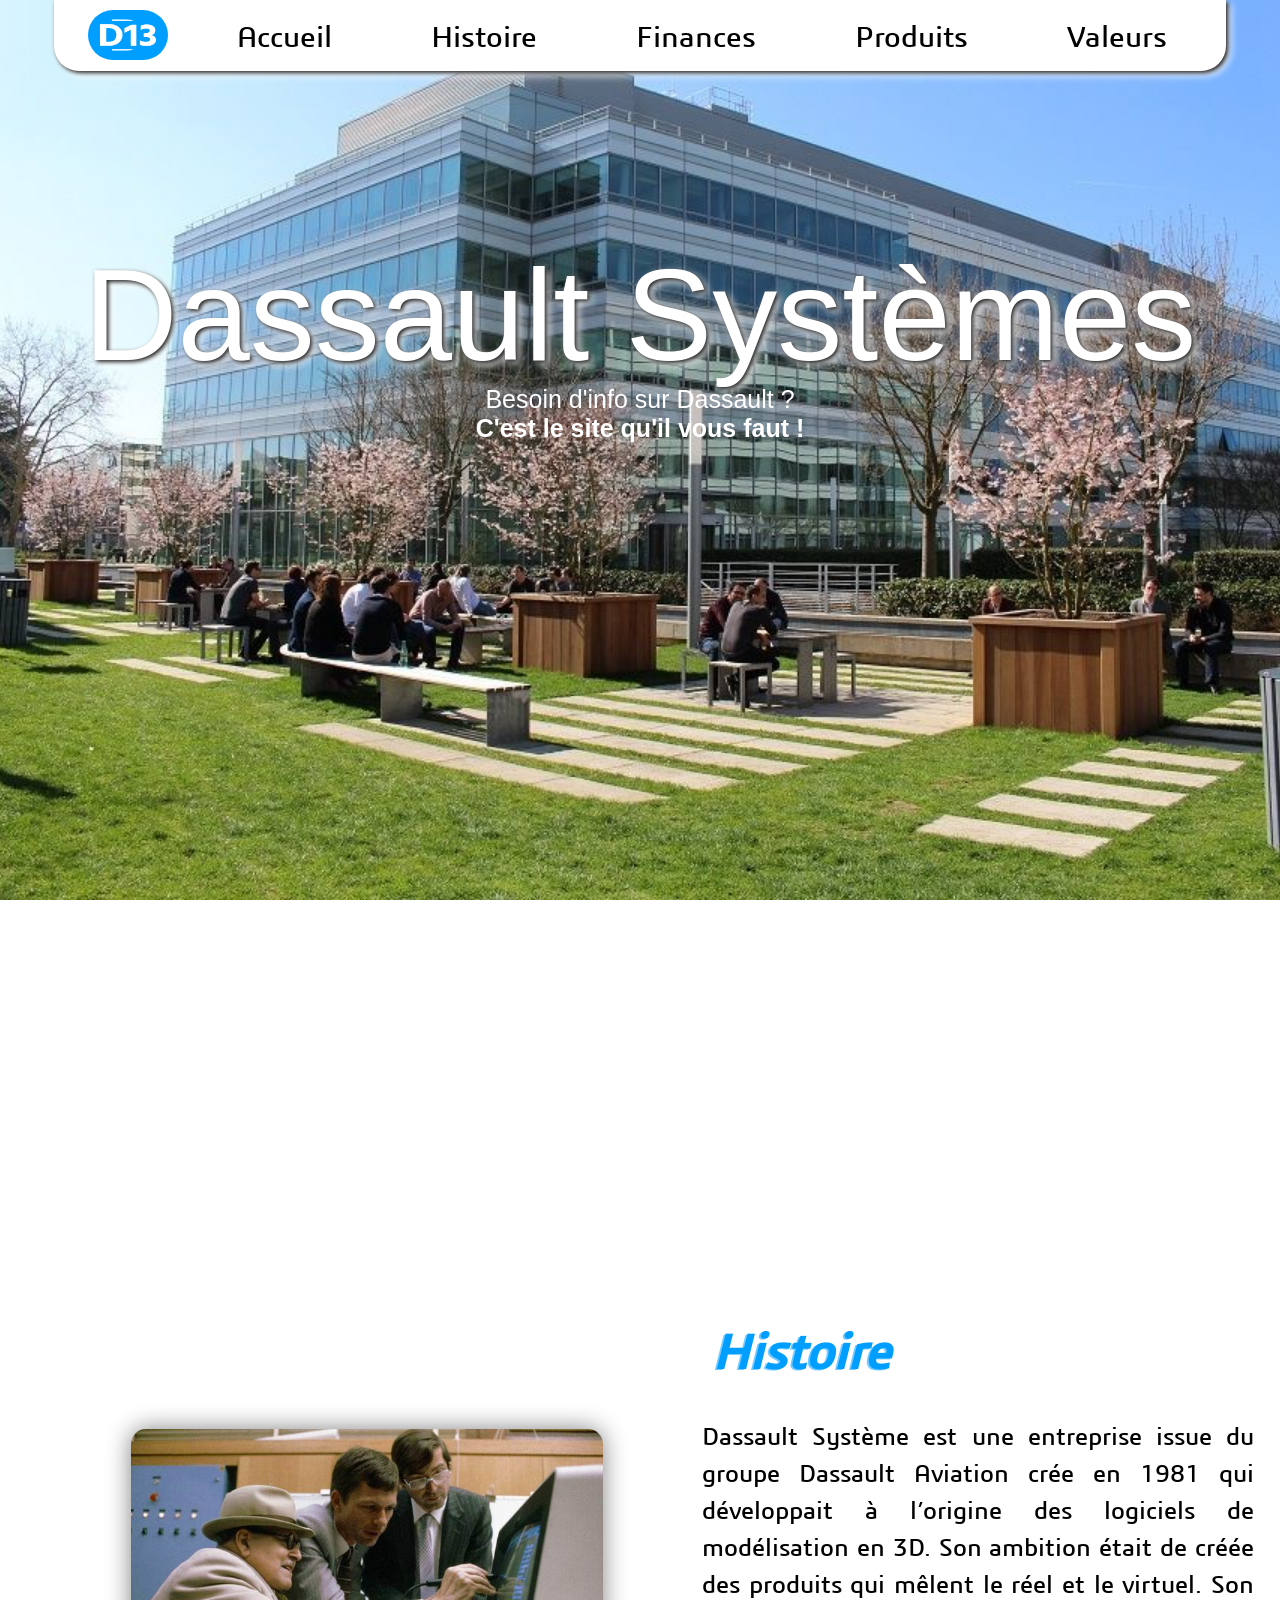
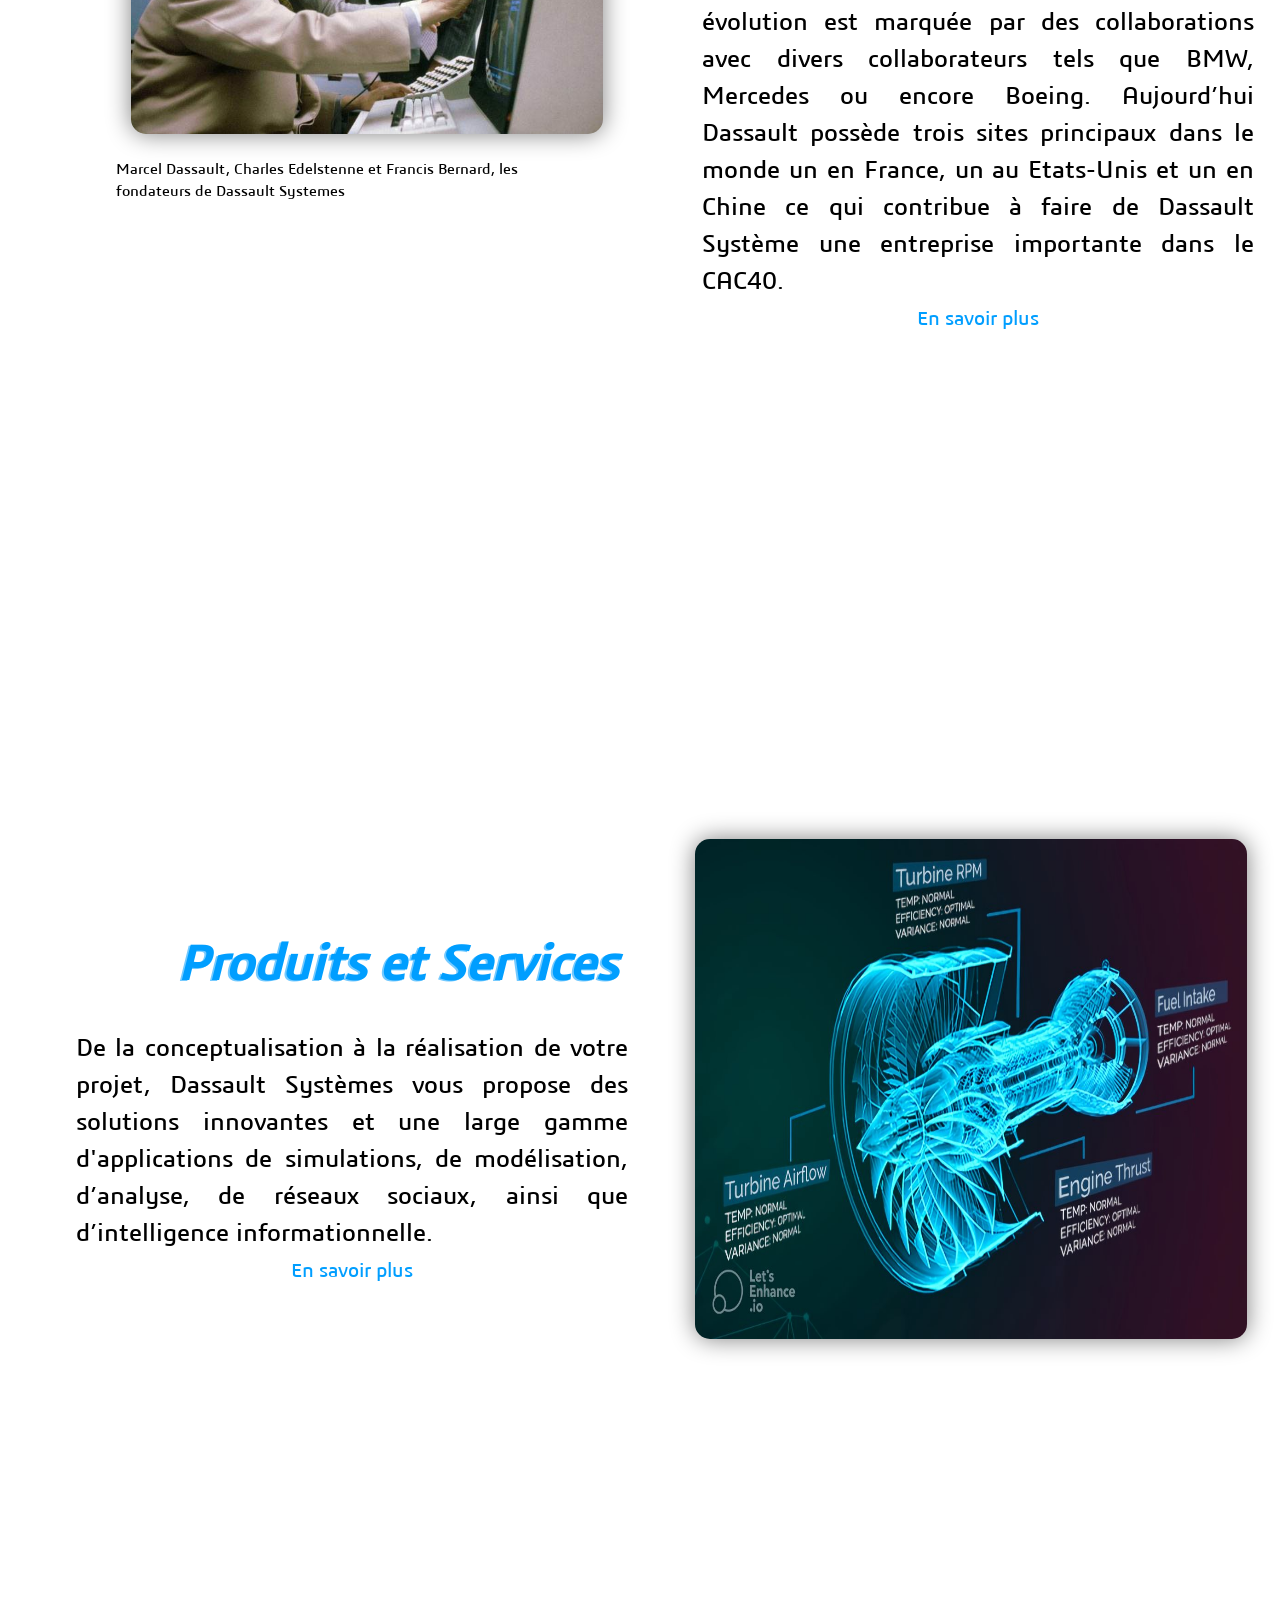
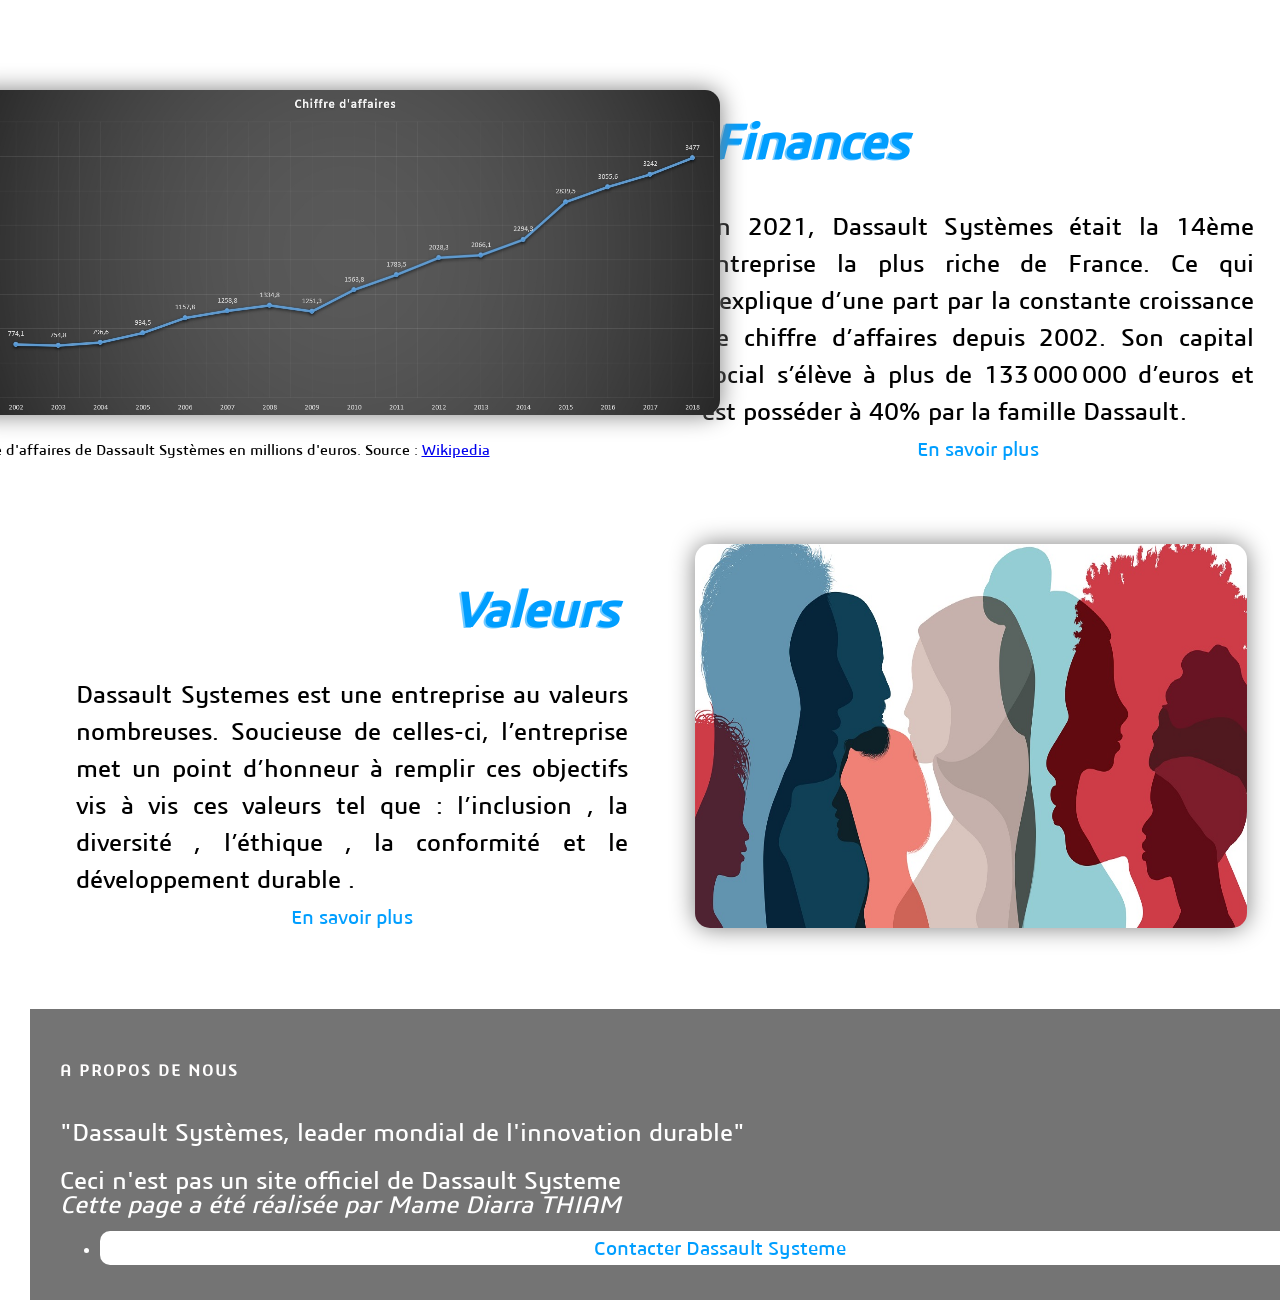
==== commit 32f8144c: "Compatibilité Chrome et Edge pas d'accueil, Noah" ====
--- a/index.html
+++ b/index.html
@@ -49,7 +49,7 @@
         <li>
             <figure>
             <p>
-                <img class="image" src="Accueil/Divers/histoire-dassault-systeme.jpg" alt="image en lien avec l'histoire de Dassault" />
+                <img class="image" src="Accueil/Divers/histoire-dassault-systeme.jpg" alt="image en lien avec l'histoire de Dassault">
                 <figcaption>
                     Marcel Dassault, Charles Edelstenne et Francis Bernard, les fondateurs de Dassault Systemes
                 </figcaption>
@@ -57,24 +57,27 @@
             </figure>
         </li>
         <li>
-            <div class="text">
-                <h3>Histoire </h3>
-                <p>
-                    Dassault Système est une entreprise issue du groupe Dassault Aviation crée en 1981 qui développait à l’origine des logiciels de modélisation en 3D. Son ambition était de créée des produits qui mêlent le réel et le virtuel. Son évolution est marquée par des collaborations avec divers collaborateurs tels que BMW, Mercedes ou encore Boeing. Aujourd’hui Dassault possède trois sites principaux dans le monde un en France, un au Etats-Unis et un en Chine ce qui contribue à faire de Dassault Système une entreprise importante dans le CAC40.    
-                </p>
-                <a href="Histoire/histoire.html" class="lire_suite">En savoir plus</a>
+            <div class="container-page">
+                <div class="texte-gauche"><h3>Histoire</h3></div>
+                <div class="text">
+                    <p>
+                        Dassault Système est une entreprise issue du groupe Dassault Aviation crée en 1981 qui développait à l’origine des logiciels de modélisation en 3D. Son ambition était de créée des produits qui mêlent le réel et le virtuel. Son évolution est marquée par des collaborations avec divers collaborateurs tels que BMW, Mercedes ou encore Boeing. Aujourd’hui Dassault possède trois sites principaux dans le monde un en France, un au Etats-Unis et un en Chine ce qui contribue à faire de Dassault Système une entreprise importante dans le CAC40.    
+                    </p>
+                    <a href="Histoire/histoire.html" class="lire_suite">En savoir plus</a>
+                </div>
             </div>
         </li>
 
         <li>
-            <div class="text">
-                <h3>Produits et Services </h3>
-                <p> 
-                    De la conceptualisation à la réalisation de votre projet, Dassault Systèmes vous propose des solutions innovantes et une large gamme d'applications de simulations, de modélisation, d’analyse, de réseaux sociaux, ainsi que d’intelligence informationnelle.
-                </p>
-                <a href="Produits/produits.html" class="lire_suite">En savoir plus</a>
+            <div class="container-page">
+                <div class="texte-droite"><h3>Produits et Services</h3></div>
+                <div class="text">
+                    <p> 
+                        De la conceptualisation à la réalisation de votre projet, Dassault Systèmes vous propose des solutions innovantes et une large gamme d'applications de simulations, de modélisation, d’analyse, de réseaux sociaux, ainsi que d’intelligence informationnelle.
+                    </p>
+                    <a href="Produits/produits.html" class="lire_suite">En savoir plus</a>
+                </div>
             </div>
-
         </li>
         <li>
             <img class="image" src="Accueil/Divers/produits-dassault-systeme.jpg" alt="image en lien avec le texte à gauche" />
@@ -93,23 +96,27 @@
             </figure>  
         </li>
         <li>
-            <div class="text">
-                <h3>Finance </h3>
-                <p>  
-                    En 2021, Dassault Systèmes était la 14ème entreprise la plus riche de France. Ce qui s’explique d’une part par la constante croissance de chiffre d’affaires depuis 2002. Son capital social s’élève à plus de 133 000 000 d’euros et est posséder à 40% par la famille Dassault. 
-                    
-                </p>
+            <div class="container-page">
+                <div class="texte-gauche"><h3>Finances</h3></div>
+                <div class="text">
+                    <p>  
+                        En 2021, Dassault Systèmes était la 14ème entreprise la plus riche de France. Ce qui s’explique d’une part par la constante croissance de chiffre d’affaires depuis 2002. Son capital social s’élève à plus de 133 000 000 d’euros et est posséder à 40% par la famille Dassault. 
+                        
+                    </p>
                 <a href="Finances/finances.html" class="lire_suite">En savoir plus</a>
+                </div>
             </div>
         </li>
 
         <li>
-            <div class="text">
-                <h3>Valeurs </h3>
-                <p>
-                    Dassault Systemes est une entreprise au valeurs nombreuses. Soucieuse de celles-ci, l’entreprise met un point d’honneur à remplir ces objectifs vis à vis ces valeurs tel que : l’inclusion , la diversité , l’éthique , la conformité et le développement durable .
-                </p>
+            <div class="container-page">
+                <div class="texte-droite"><h3>Valeurs</h3></div>
+                <div class="text">
+                    <p>
+                        Dassault Systemes est une entreprise au valeurs nombreuses. Soucieuse de celles-ci, l’entreprise met un point d’honneur à remplir ces objectifs vis à vis ces valeurs tel que : l’inclusion , la diversité , l’éthique , la conformité et le développement durable .
+                    </p>
                 <a href="Valeurs/valeurs.html" class="lire_suite">En savoir plus</a>
+                </div>
             </div>
         </li>
         <li>
--- a/Accueil/Styles/styles_accueil.css
+++ b/Accueil/Styles/styles_accueil.css
@@ -27,6 +27,10 @@
     box-shadow: 2px 2px 4px rgb(35, 35, 35), 4px 4px 8px rgb(255, 255, 255);
 }
 
+.container-page{
+    display:block;
+}
+
 .container-menu{
     display:flex;
     justify-content: center;
@@ -73,18 +77,6 @@
     background-size: cover;
   }
 
-.titre-article{
-    position: absolute;
-    color: white;
-    font-size: 80px;
-    white-space: nowrap;
-    position: absolute;
-    top: 55%;
-    left: 50%;
-    transform: translate(-50%, -50%);
-    text-shadow: 2px 2px 4px rgb(35, 35, 35), 4px 4px 8px rgb(255, 255, 255);
-}
-
 .image_article{
     width: 100%;
     height: 50%;
@@ -108,6 +100,18 @@
     font-family: Arial;
     font-size: 130px;
     white-space: nowrap;
+    text-shadow: 2px 2px 4px rgb(35, 35, 35), 4px 4px 8px rgb(255, 255, 255);
+}
+
+.text{
+    vertical-align: middle;
+}
+
+h3{
+    font-size: 50px;
+    color: #009eff;
+    padding-top: 4%;
+    margin: 0;
 }
 
 .texte_article{
@@ -120,13 +124,20 @@
     font-size: 25px;
 }
 
-h3{
-    font-size: 50px;
-    text-align: left;
-    color: #009eff;
-    padding-top: 4%;
-    margin: 0;
-    text-align: center;
+.texte-droite{
+    font-style: italic;
+    text-align:right;
+    margin-right:10px;
+    margin-bottom: 30px;
+    text-shadow: -2px 1px 0px #74caff;
+}
+
+.texte-gauche{
+    font-style: italic;
+    text-align:left;
+    margin-left:10px;
+    margin-bottom: 30px;
+    text-shadow: -2px 1px 0px #74caff;
 }
 
 p{
@@ -147,6 +158,7 @@
     margin: 0 30px 15px 15px;
     width: 100%;
     height: 100%;
+    max-height: 500px;
     display: flex;
     display: inline-block;
     border-radius: 15px 15px 15px 15px;
@@ -196,10 +208,6 @@
     align-items: center;
 }
 
-.text{
-    vertical-align: middle;
-}
-
 .image_finance{
     margin: 0 30px 15px 15px;
     width: 750px;
@@ -220,6 +228,11 @@
     padding-left:30px;
     border-top-color:#bbb;
     opacity:1;
+    position:absolute;
+    left:0px;
+    bottom:-400%;
+    width:100%;
+    margin-left:30px;
   }
 
   footer hr.small {
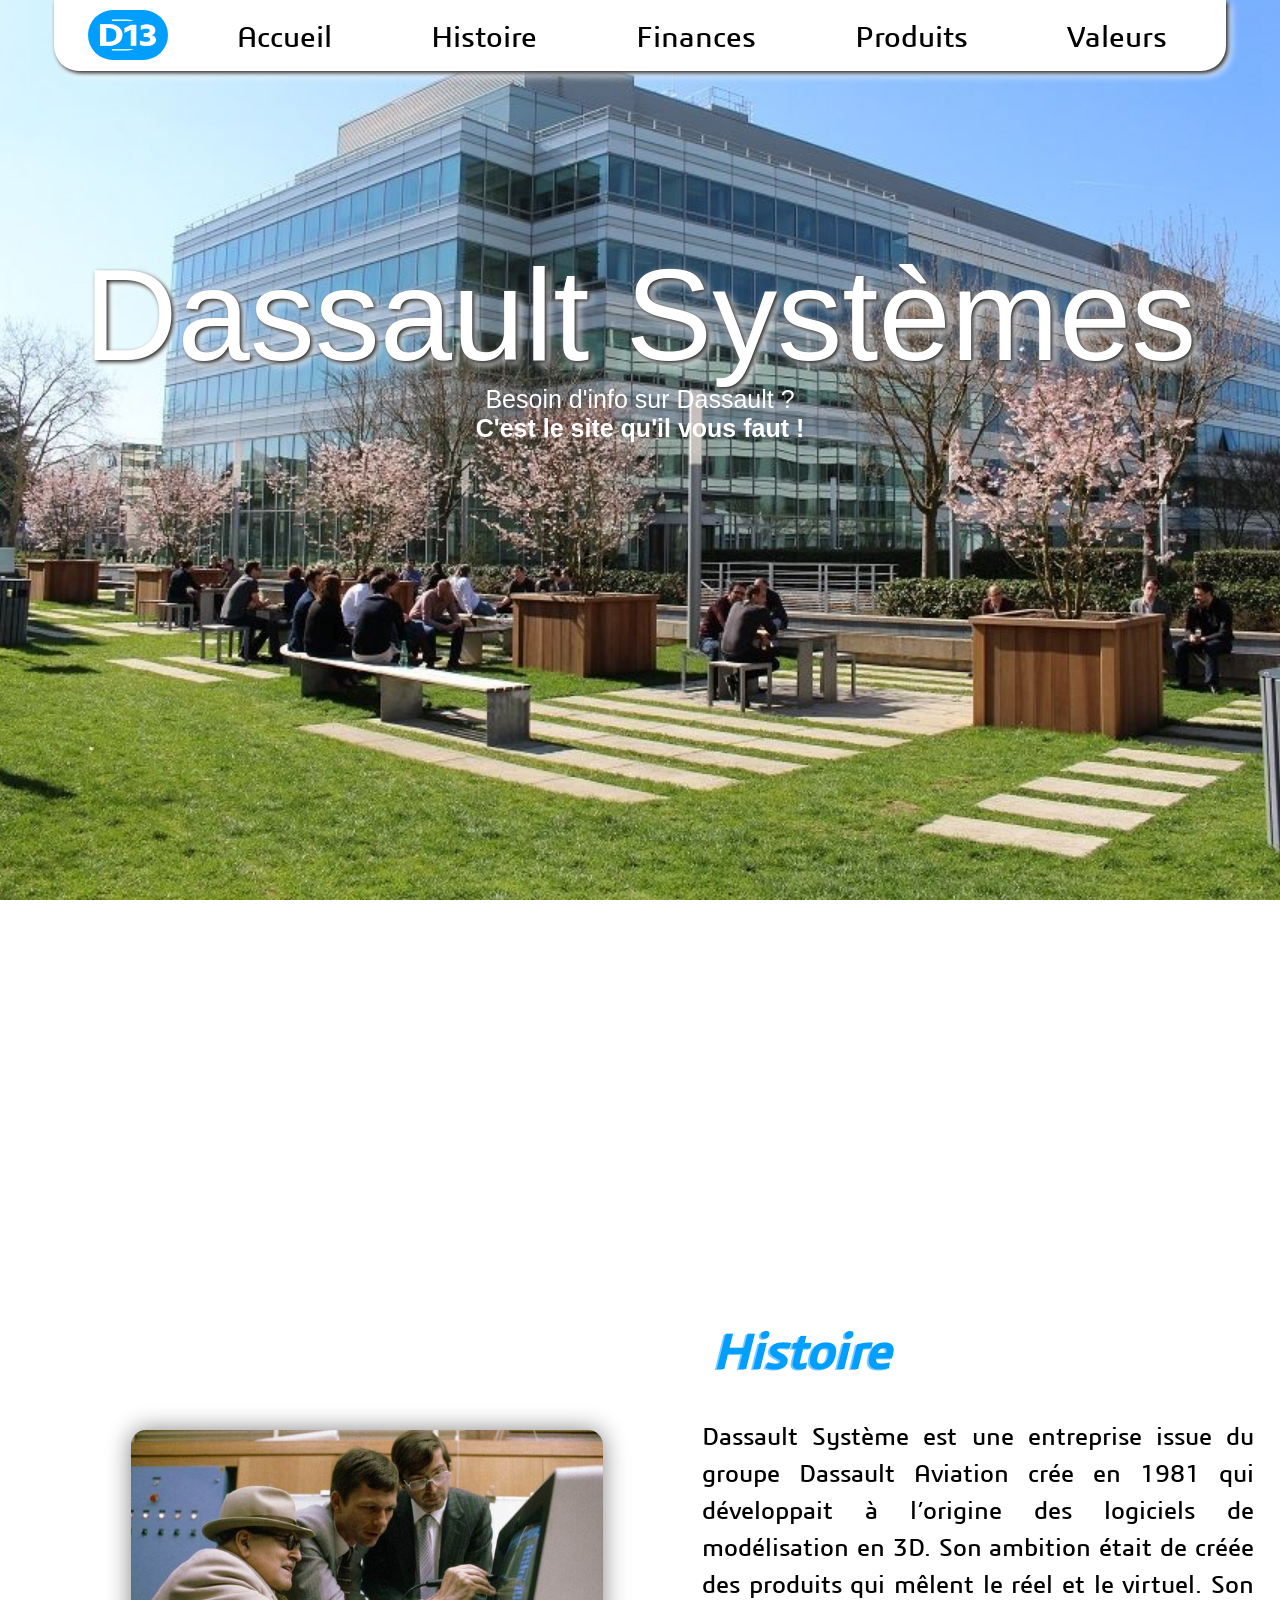
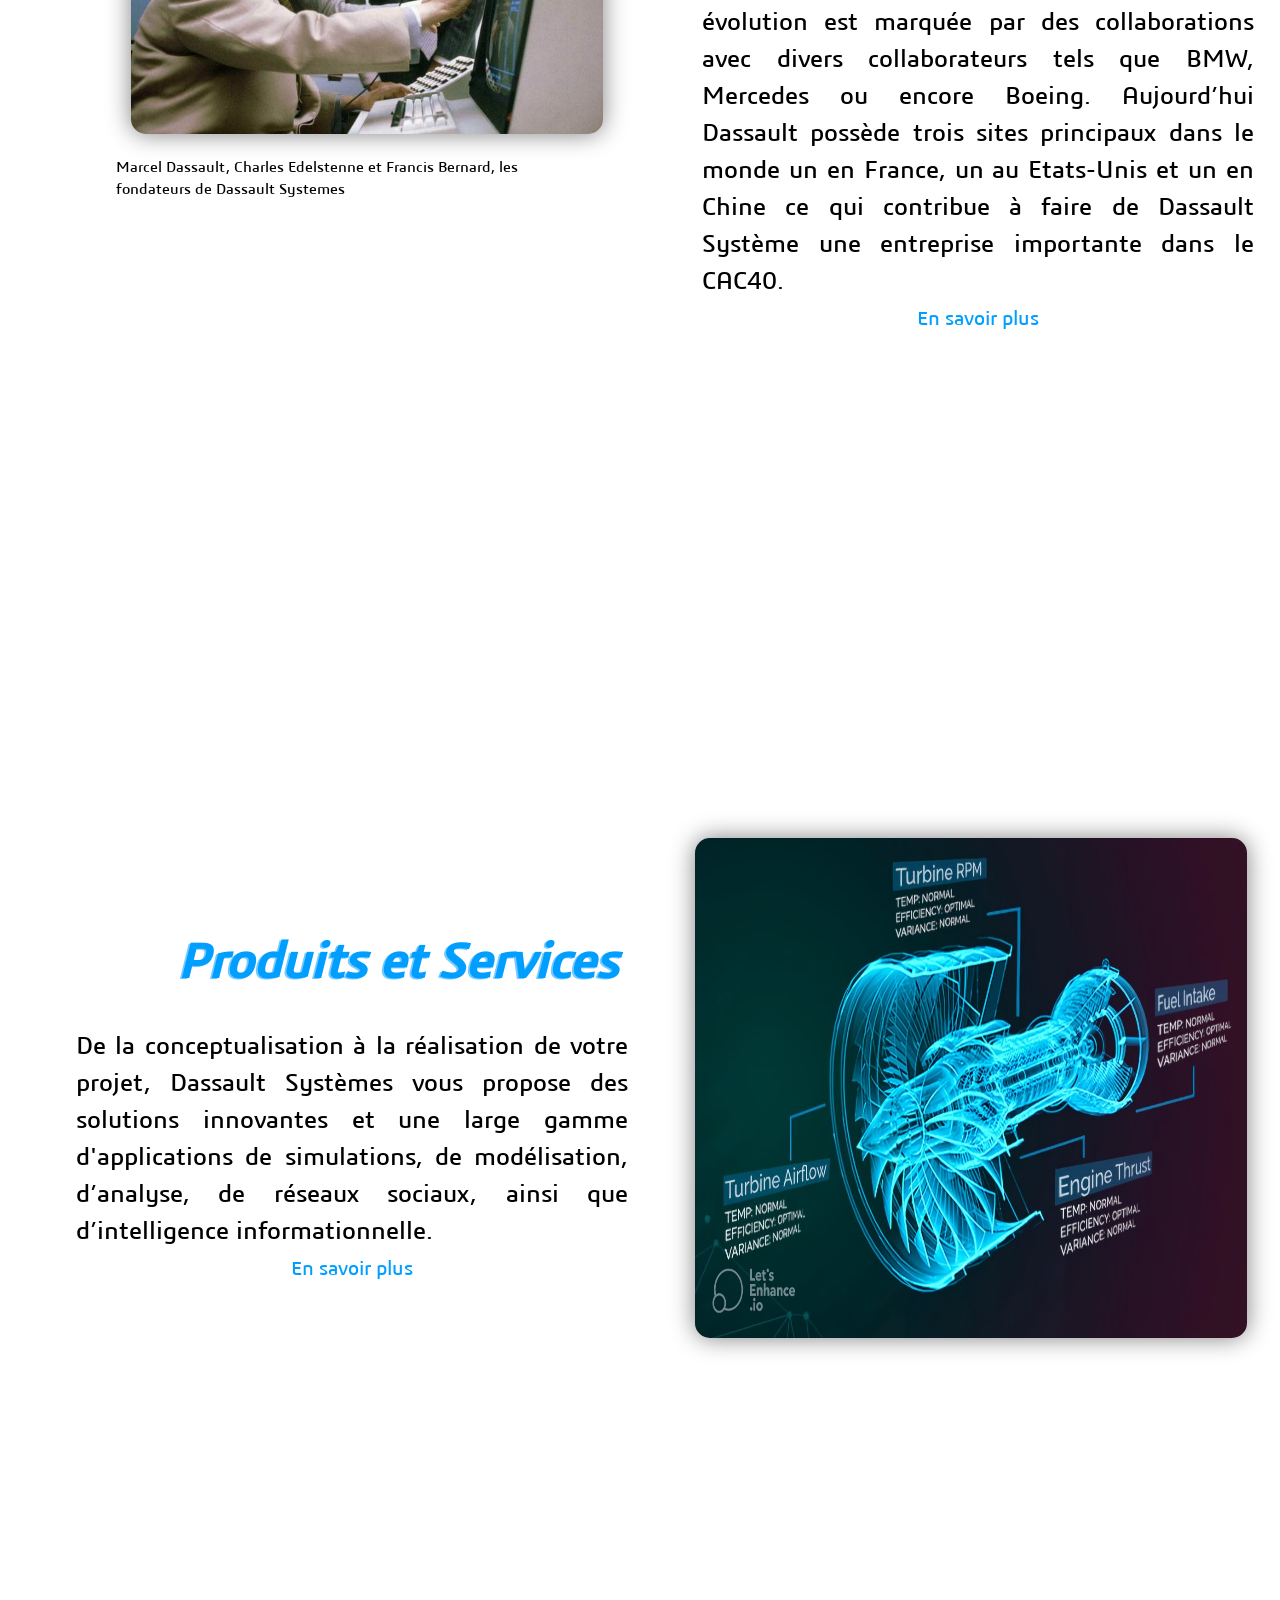
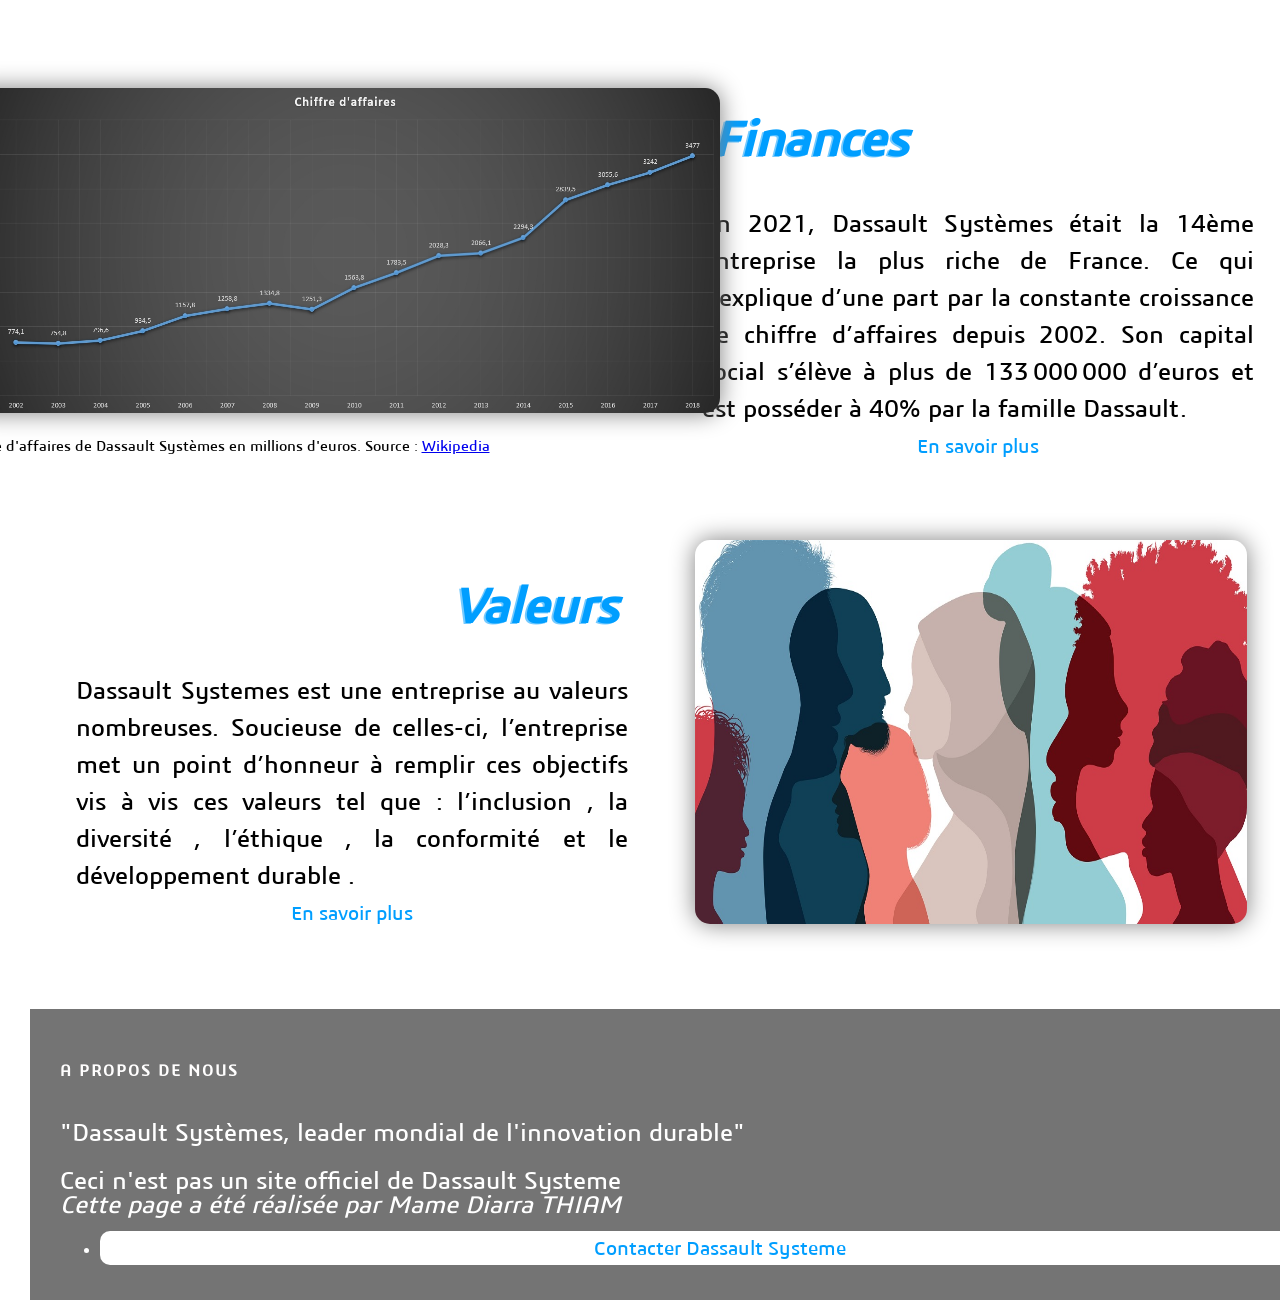
==== commit c24a077f: "Remove errors index" ====
--- a/index.html
+++ b/index.html
@@ -48,12 +48,10 @@
     <ul class="grid">
         <li>
             <figure>
-            <p>
                 <img class="image" src="Accueil/Divers/histoire-dassault-systeme.jpg" alt="image en lien avec l'histoire de Dassault">
                 <figcaption>
                     Marcel Dassault, Charles Edelstenne et Francis Bernard, les fondateurs de Dassault Systemes
                 </figcaption>
-            </p>
             </figure>
         </li>
         <li>
@@ -80,19 +78,17 @@
             </div>
         </li>
         <li>
-            <img class="image" src="Accueil/Divers/produits-dassault-systeme.jpg" alt="image en lien avec le texte à gauche" />
+            <img class="image" src="Accueil/Divers/produits-dassault-systeme.jpg" alt="image en lien avec le texte à gauche">
         </li>
         
 
         <li>
             <figure>
-                <p>
-                    <img class="image_finance" src="Accueil/Divers/finance-dassault-systeme.jpg" alt="image en lien avec le texte à gauche" />
-                    <figcaption>
-                    Chiffre d'affaires de Dassault Systèmes en millions d'euros. 
-                    Source : <a href="https://fr.wikipedia.org/wiki/Dassault_Syst%C3%A8mes">Wikipedia</a>
-                    </figcaption>
-                </p>
+                <img class="image_finance" src="Accueil/Divers/finance-dassault-systeme.jpg" alt="image en lien avec le texte à gauche">
+                <figcaption>
+                Chiffre d'affaires de Dassault Systèmes en millions d'euros. 
+                Source : <a href="https://fr.wikipedia.org/wiki/Dassault_Syst%C3%A8mes">Wikipedia</a>
+                </figcaption>
             </figure>  
         </li>
         <li>
@@ -120,7 +116,7 @@
             </div>
         </li>
         <li>
-            <img class="image" src="Accueil/Divers/valeurs-dassault-systeme.jpg" alt="image en lien avec le texte à gauche" />    
+            <img class="image" src="Accueil/Divers/valeurs-dassault-systeme.jpg" alt="image en lien avec le texte à gauche">    
         </li>
     </ul>
 
@@ -141,6 +137,5 @@
         </div>
         </div>
     </footer>
-
 </body>
 </html>
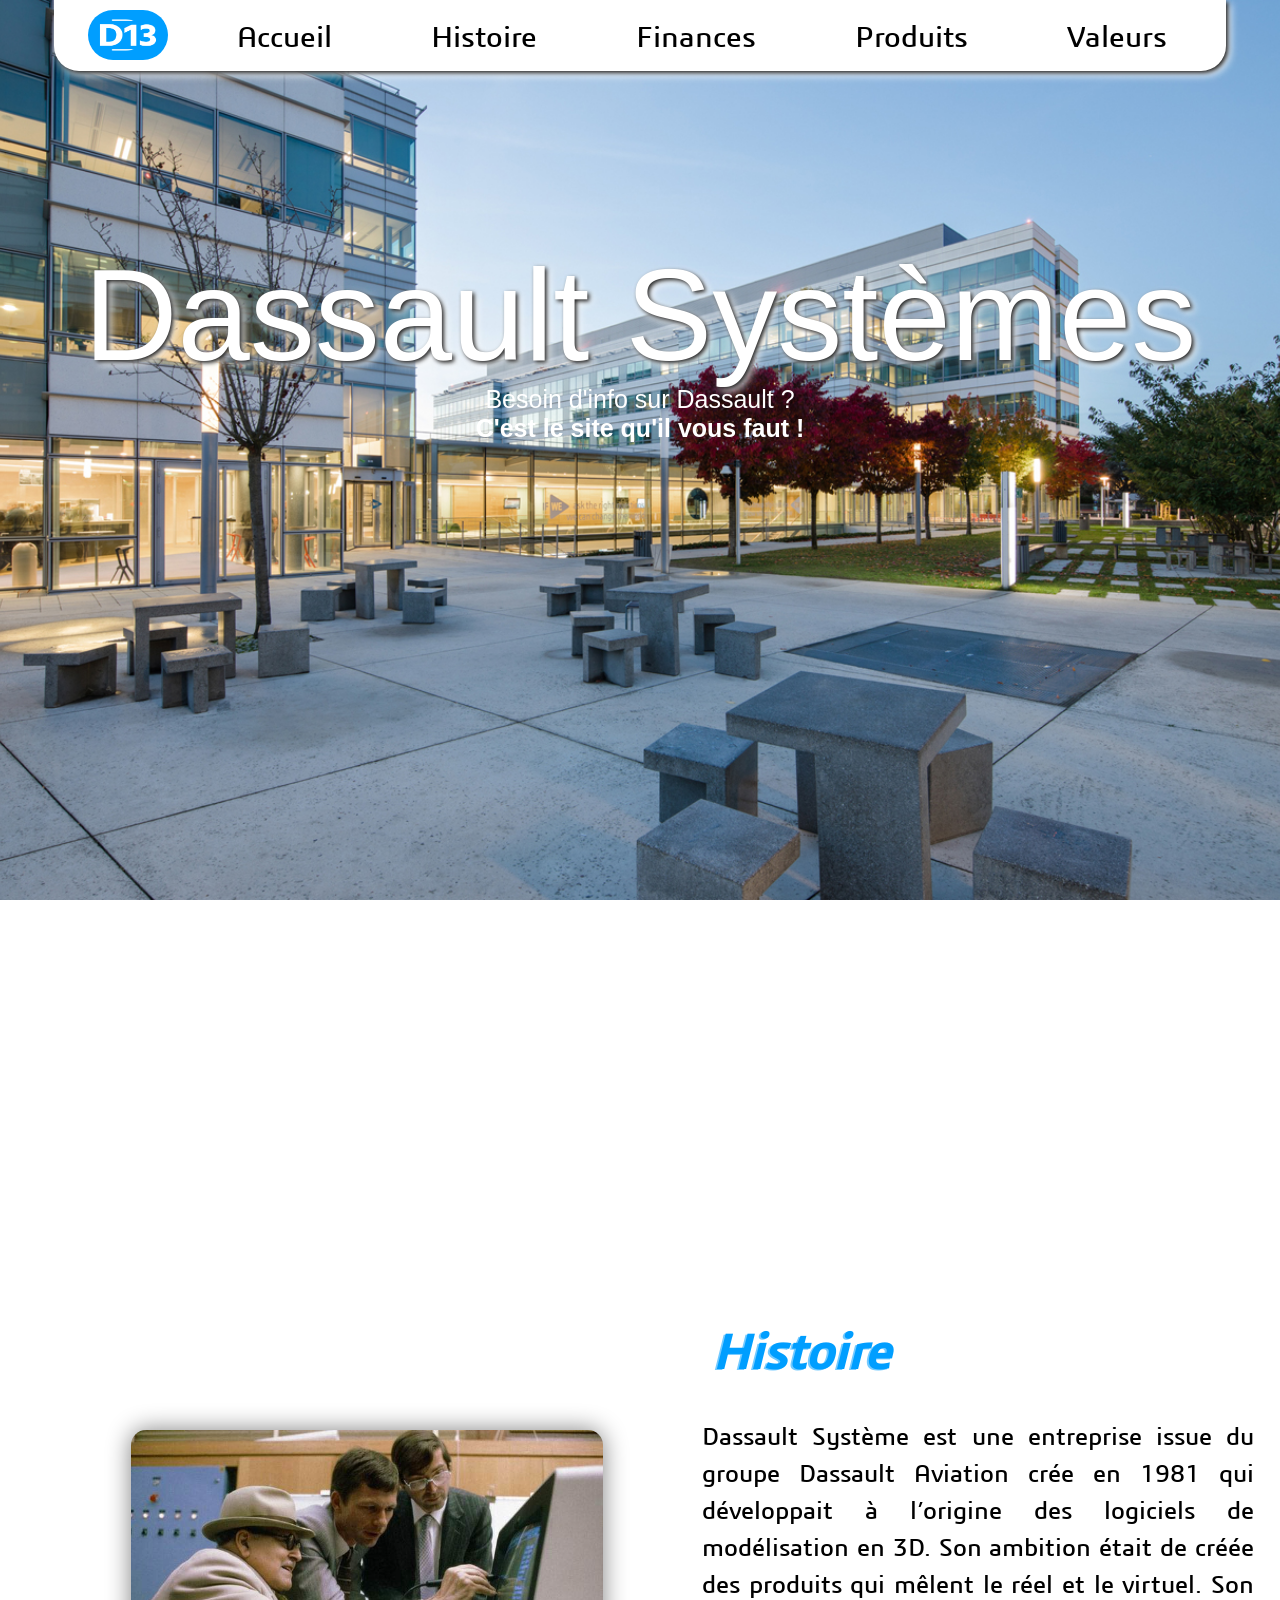
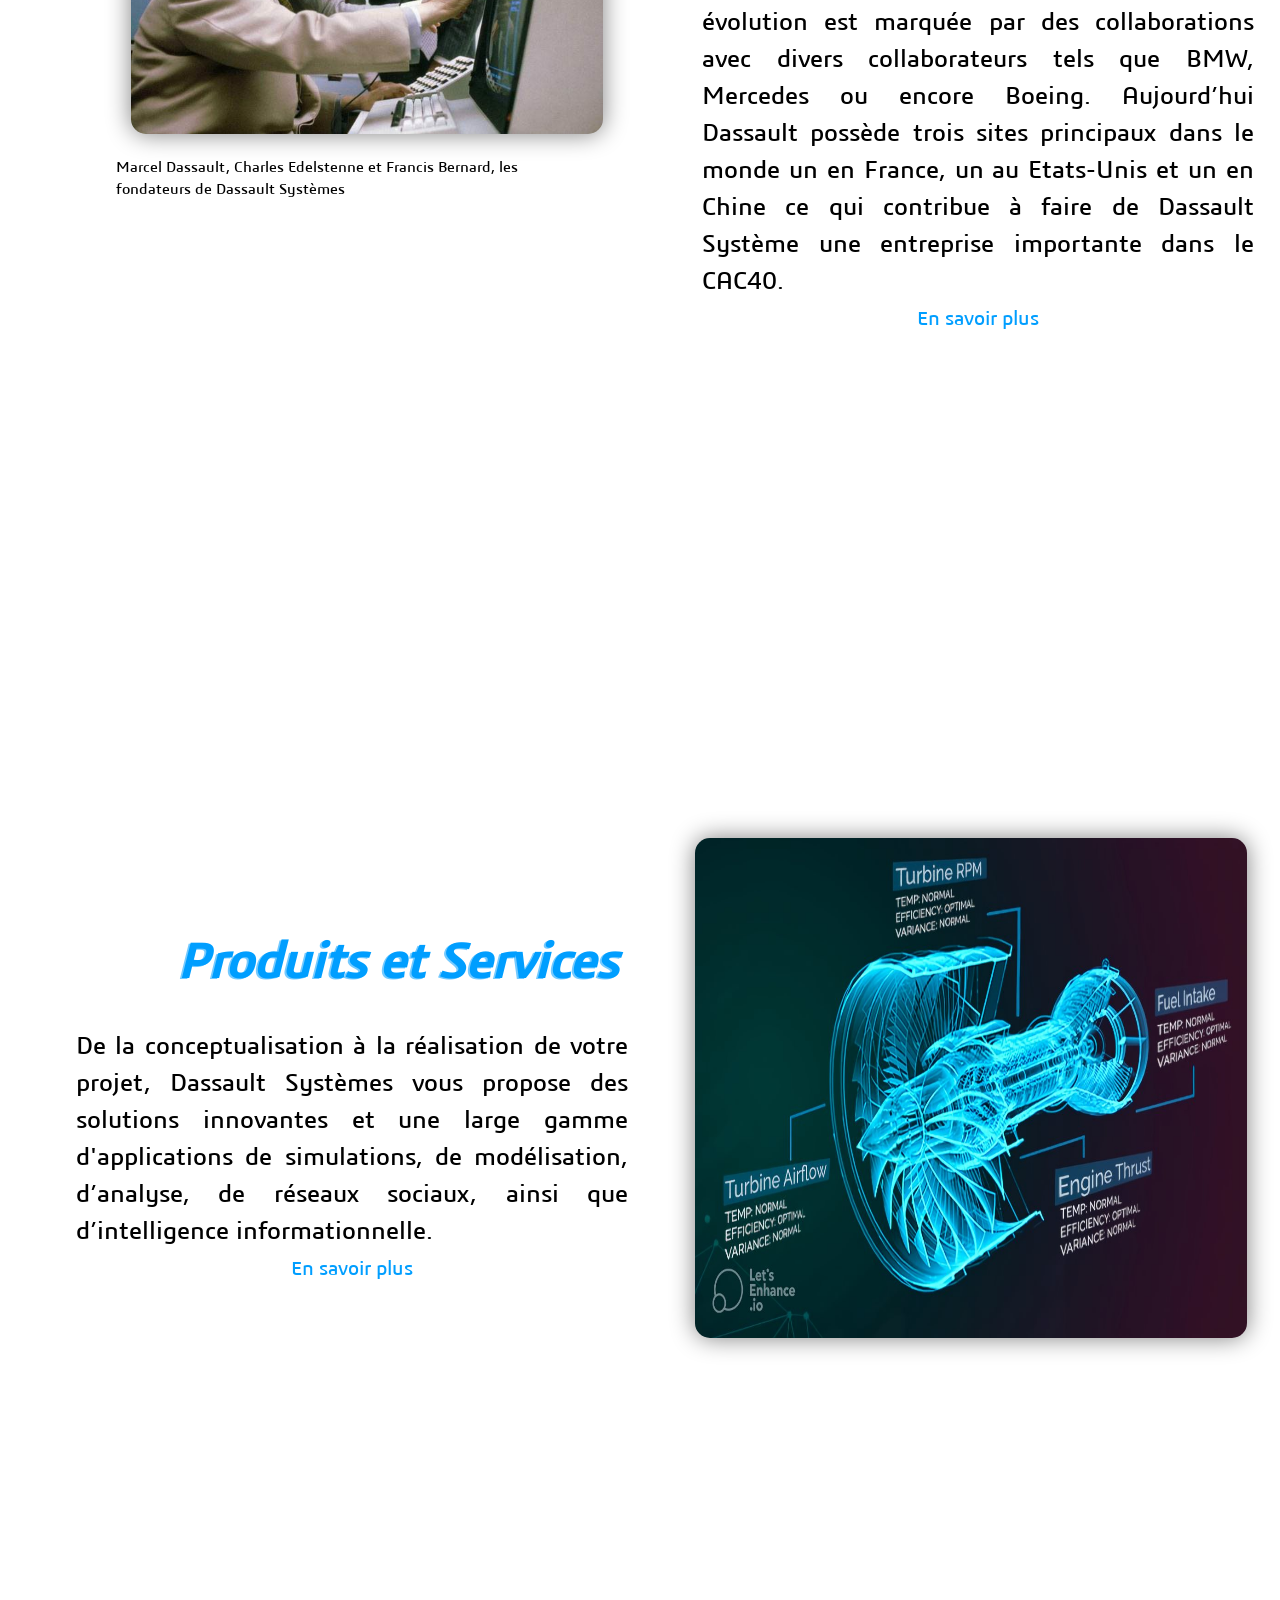
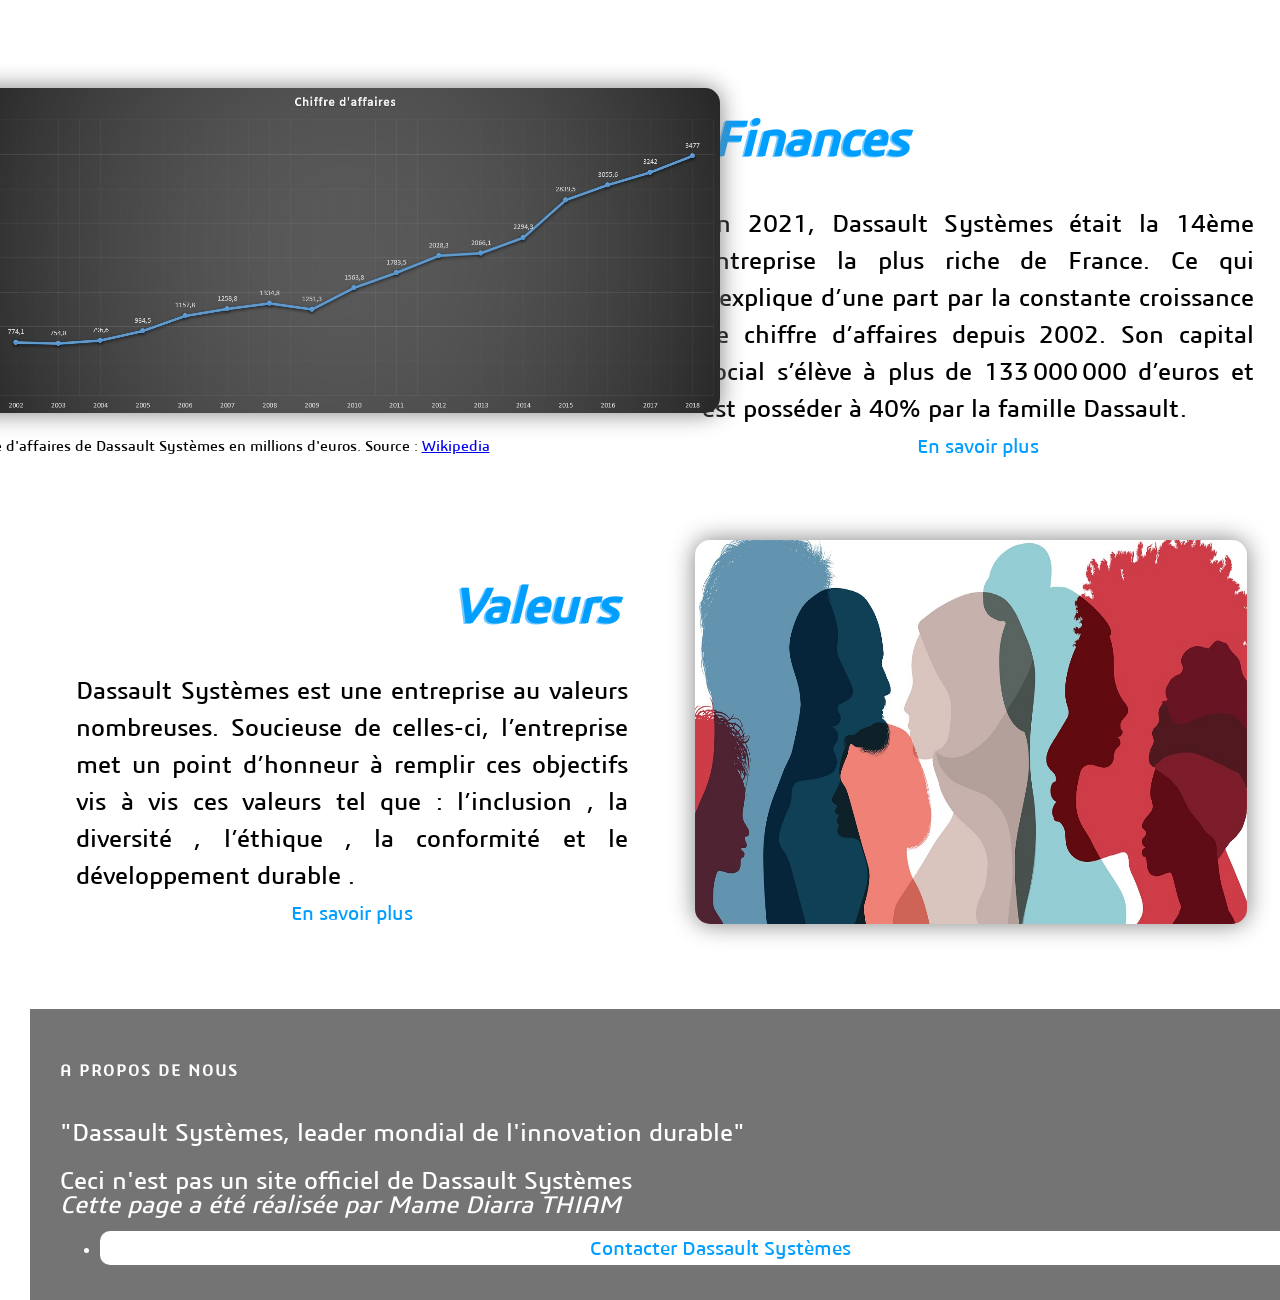
==== commit 0c6ea0e4: "Corriger Final" ====
--- a/index.html
+++ b/index.html
@@ -9,7 +9,7 @@
 <body>
     <div class="container-menu">
         <nav class="menu">
-            <img class="logo" src="Accueil/Divers/logo.png" alt="logo">
+            <a href="index.html"><img class="logo" src="Accueil/Divers/logo.png" alt="logo"></a>
             <a class="item" href="index.html">
                 Accueil
                 <div class="souligne"></div>
@@ -50,7 +50,7 @@
             <figure>
                 <img class="image" src="Accueil/Divers/histoire-dassault-systeme.jpg" alt="image en lien avec l'histoire de Dassault">
                 <figcaption>
-                    Marcel Dassault, Charles Edelstenne et Francis Bernard, les fondateurs de Dassault Systemes
+                    Marcel Dassault, Charles Edelstenne et Francis Bernard, les fondateurs de Dassault Systèmes
                 </figcaption>
             </figure>
         </li>
@@ -109,7 +109,7 @@
                 <div class="texte-droite"><h3>Valeurs</h3></div>
                 <div class="text">
                     <p>
-                        Dassault Systemes est une entreprise au valeurs nombreuses. Soucieuse de celles-ci, l’entreprise met un point d’honneur à remplir ces objectifs vis à vis ces valeurs tel que : l’inclusion , la diversité , l’éthique , la conformité et le développement durable .
+                        Dassault Systèmes est une entreprise au valeurs nombreuses. Soucieuse de celles-ci, l’entreprise met un point d’honneur à remplir ces objectifs vis à vis ces valeurs tel que : l’inclusion , la diversité , l’éthique , la conformité et le développement durable .
                     </p>
                 <a href="Valeurs/valeurs.html" class="lire_suite">En savoir plus</a>
                 </div>
@@ -129,10 +129,10 @@
             <div class="col-xs-6 col-md-3">
               <h6>A Propos de nous</h6>
               <p class="text-justify"> "Dassault Systèmes, leader mondial de l'innovation durable" </p><br>
-              <p class="text-justify">Ceci n'est pas un site officiel de Dassault Systeme<i><br>
+              <p class="text-justify">Ceci n'est pas un site officiel de Dassault Systèmes<i><br>
                 Cette page a été réalisée par Mame Diarra THIAM</i></p>
               <ul class="footer-links">
-                <li><a href="https://www.3ds.com/fr/about-3ds/contact-information" class="lire_suite"> Contacter Dassault Systeme </a></li></ul>
+                <li><a href="https://www.3ds.com/fr/about-3ds/contact-information" class="lire_suite"> Contacter Dassault Systèmes </a></li></ul>
           </div>
         </div>
         </div>
--- a/Accueil/Styles/styles_accueil.css
+++ b/Accueil/Styles/styles_accueil.css
@@ -69,7 +69,7 @@
 }
 
 .parallax{
-    background-image: url("../Divers/campus-dassault-systeme.jpg");
+    background-image: url("../Divers/Dassault-systemes-medidata.jpg");
     min-height: 100vh; 
     background-attachment: fixed;
     background-position: center;
